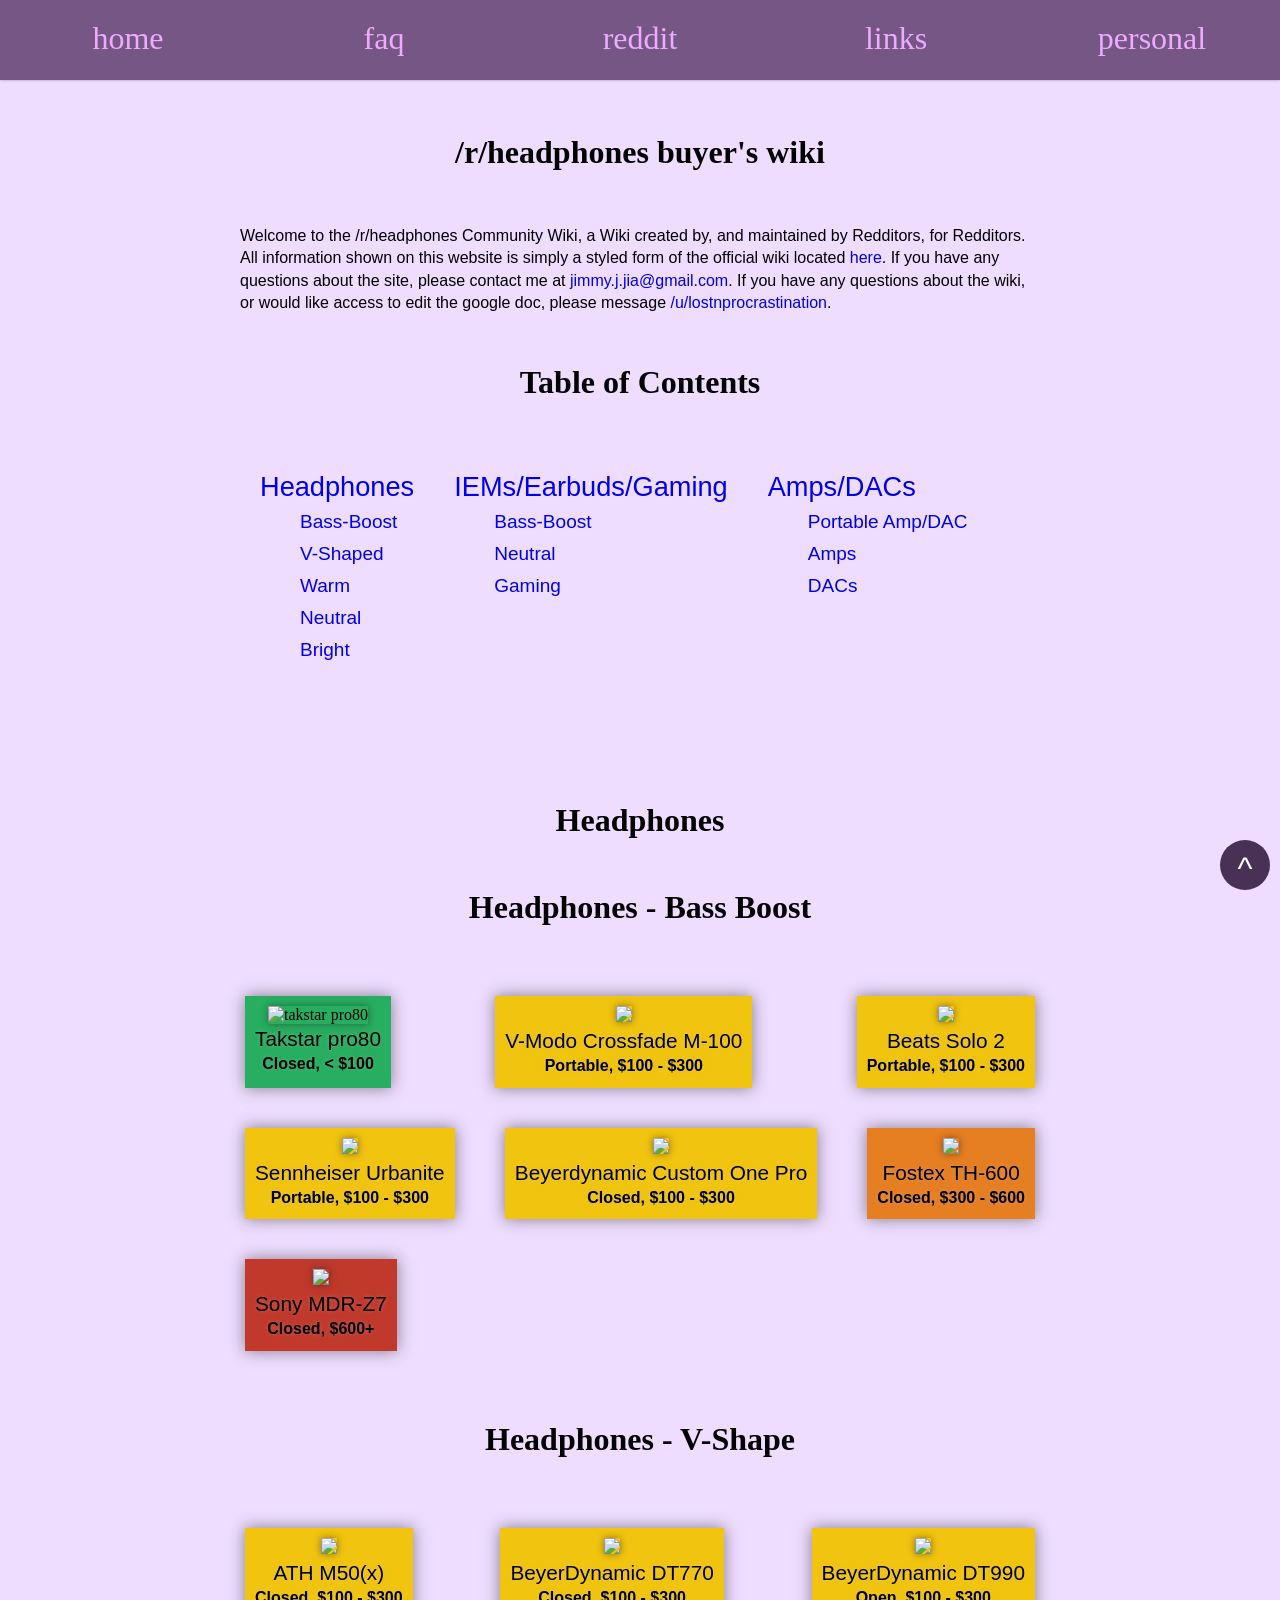
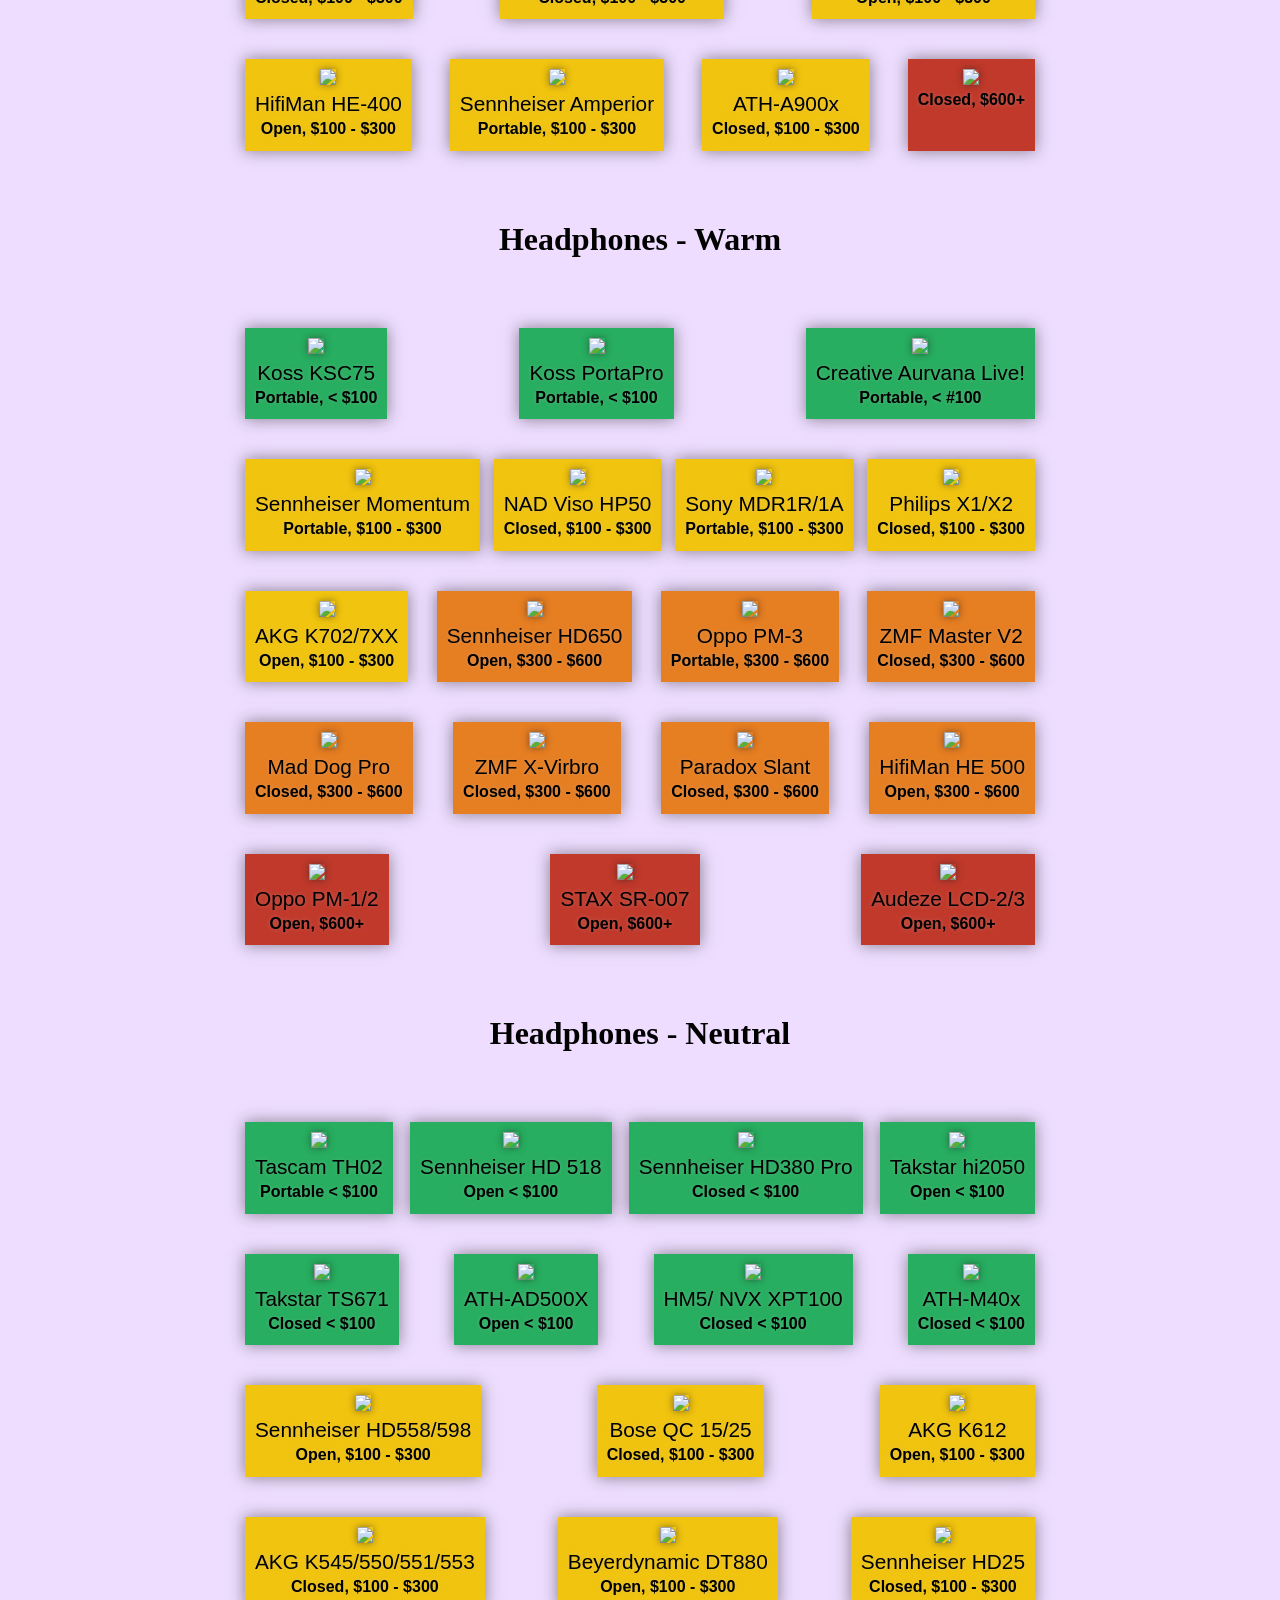
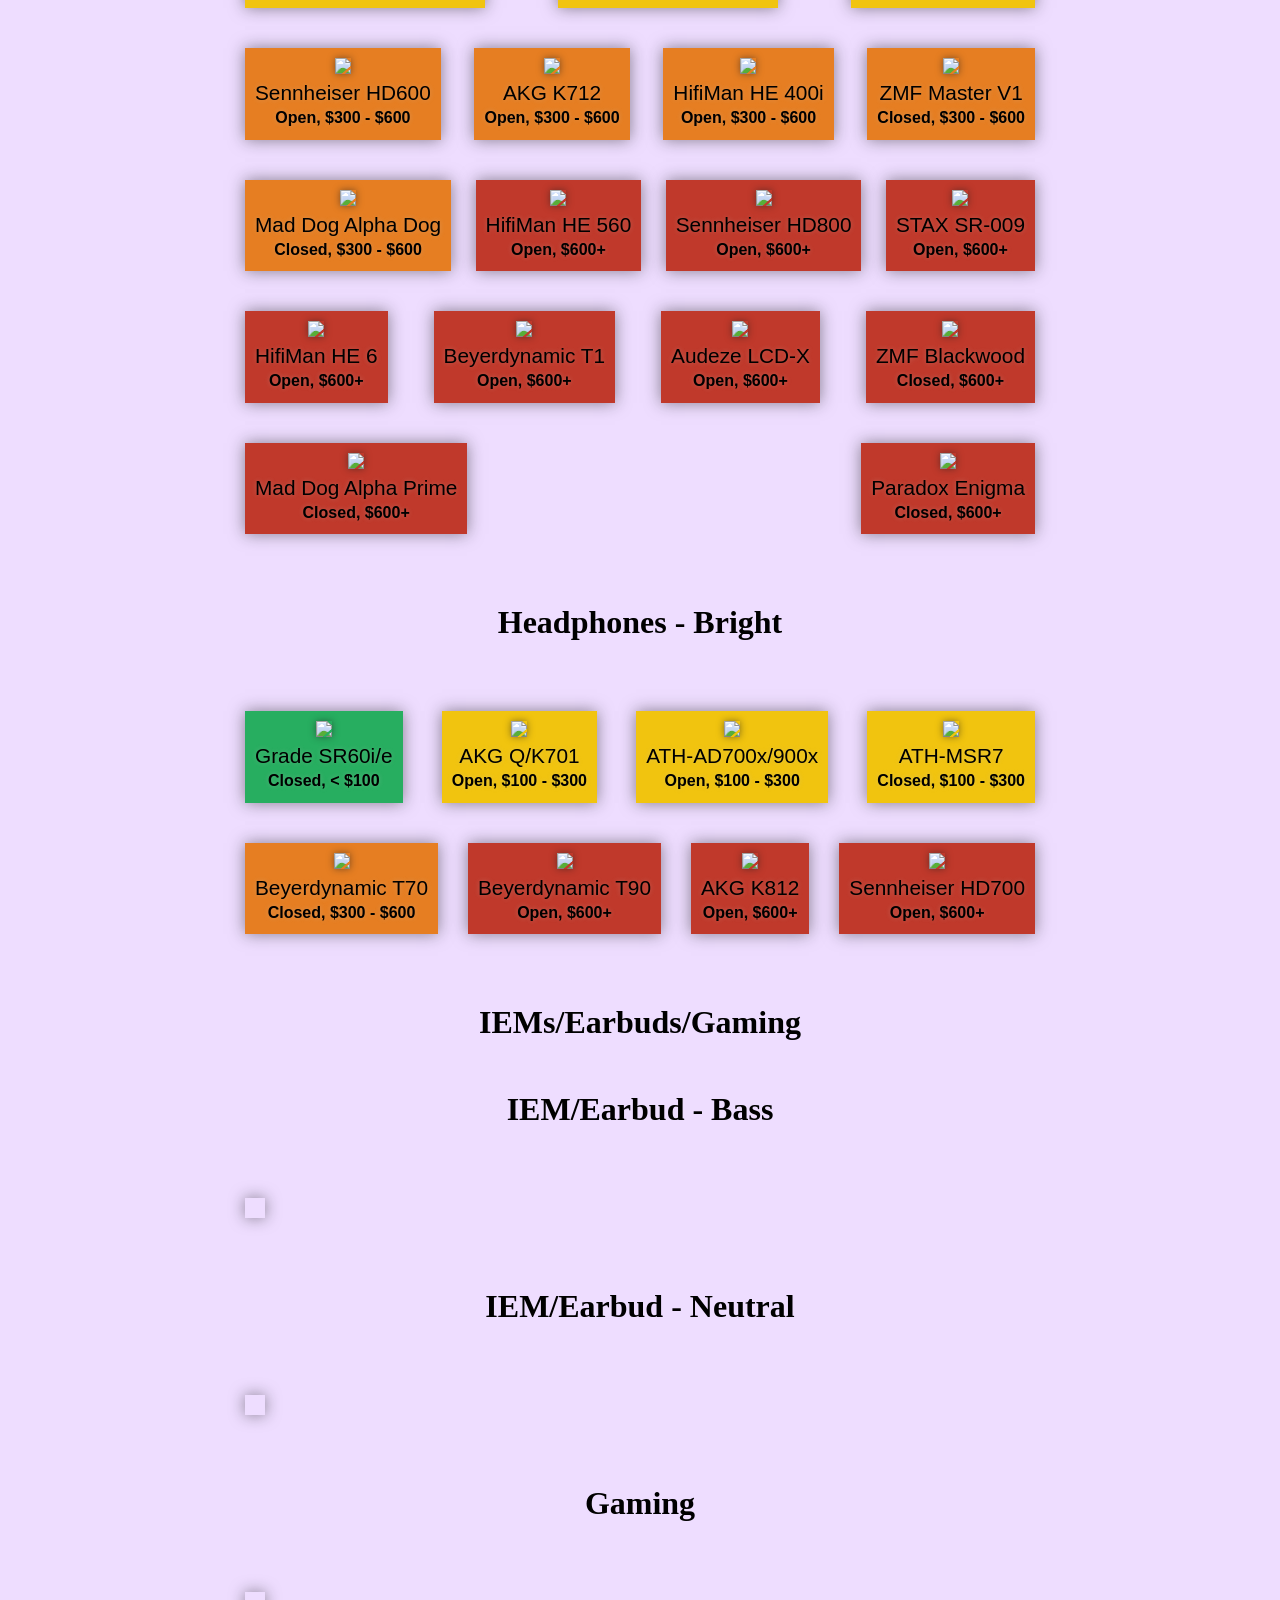
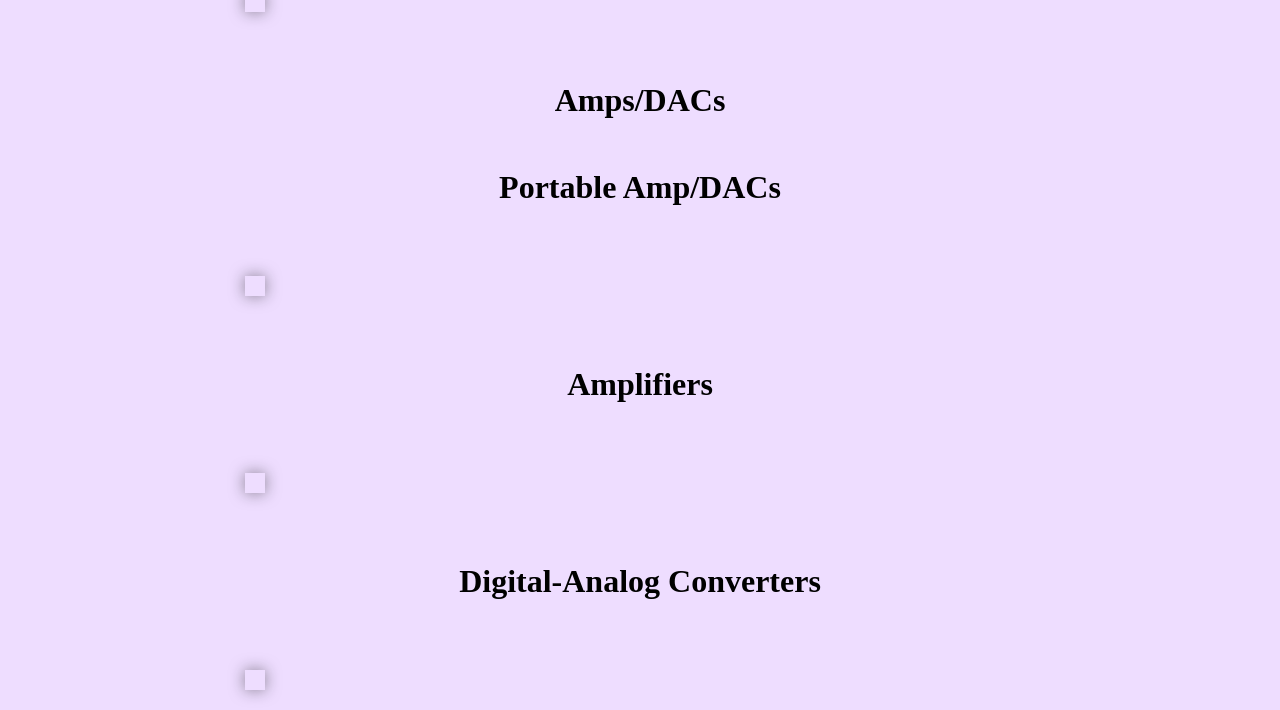
==== wiki/index.html @ 8d73691a "headphones" ====
<!DOCTYPE html>
<head>
		<title>HeadPhone Wiki</title>
		<meta charset="utf-8">
		<meta name="description" content="Wiki for Headphones">
		<meta name="keywords" content="headphones, wiki, earbuds, iems, ciems, iem, ciem, headphone, earbud, ear, hearing, music, listen">
		<link href="stylesheet.css" rel="stylesheet" type="text/css">
		<link href="fonts.css" rel="stylesheet" type="text/css">
		<link rel="icon" href="favicon.ico">
		<meta name="viewport" content="width=device-width, initial-scale=1.0, user-scalable=no, maximum-scale=1.0">
		<script src="https://ajax.googleapis.com/ajax/libs/jquery/1.11.2/jquery.min.js"></script>
</head>
<body>
	<button id="scrollup" class="scrollup">^</button>
	<div class="header">
		<ul class="nav">
			<li><a href="#"><span></span>home</a></li>
			<li><a href="faq.html"><span></span>faq</a></li>
			<li><a href="http://reddit.com/r/headphones/" target="_blank"><span></span>reddit</a></li>
			<li><a href="links.html"><span></span>links</a></li>
			<li><a href="http://jimmyjia.me" target="_blank"><span></span>personal</a></li>
		</ul>
		<button onclick="displaynav()" id="mobnavbutton"><img src="menu.svg" height="60px" alt="dropdown button"></button>
	</div>
		<ul class="" id="mobnav">
			<li><a href="#"><span></span>home</a></li>
			<li><a href="faq.html"><span></span>faq</a></li>
			<li><a href="http://reddit.com/r/headphones/" target="_blank"><span></span>reddit</a></li>
			<li><a href="links.html"><span></span>links</a></li>
			<li><a href="http://jimmyjia.me" target="_blank"><span></span>personal</a></li>
		</ul>
	<div class="wrapper">
		<div class="intro">
			<p class="welcome">/r/headphones buyer's wiki</p>
			<p>Welcome to the /r/headphones Community Wiki, a Wiki created by, and maintained by Redditors, for Redditors. All information shown on this website is simply a styled form of the official wiki located <a href="https://docs.google.com/document/d/151b0aBg1uZH2SFiK-mqPkIK2jD4KHqPXLFydisEwvOQ/edit" target="_blank">here</a>. If you have any questions about the site, please contact me at <a href="mailto:jimmy.j.jia@gmail.com">jimmy.j.jia@gmail.com</a>. If you have any questions about the wiki, or would like access to edit the google doc, please message <a href="http://reddit.com/u/lostnprocrastination" target="_blank">/u/lostnprocrastination</a>.</p>
		</div>
		<div class="content">
			<div class="table-contents">
				<h1>Table of Contents</h1>
				<ul>
					<li><a href="#headphones">Headphones</a></li>
					<li class="indent"><a href="#hpbass">Bass-Boost</a></li>
					<li class="indent"><a href="#hpvshape">V-Shaped</a></li>
					<li class="indent"><a href="#hpwarm">Warm</a></li>
					<li class="indent"><a href="#hpneutral">Neutral</a></li>
					<li class="indent"><a href="#hpbright">Bright</a></li>
				</ul>
				<ul>
					<li><a href="#iem">IEMs/Earbuds/Gaming</a></li>
					<li class="indent"><a href="#iembass">Bass-Boost</a></li>
					<li class="indent"><a href="#iemneutral">Neutral</a></li>
					<li class="indent"><a href="#gaming">Gaming</a></li>
				</ul>
				<ul>
					<li><a href="#amp">Amps/DACs</a></li>
					<li class="indent"><a href="#portable">Portable Amp/DAC</a></li>
					<li class="indent"><a href="#amps">Amps</a></li>
					<li class="indent"><a href="#dac">DACs</a></li>
				</ul>
			</div>
			<div class="clear"></div>
			<a name="headphones"></a>
			<h1>Headphones</h1>
			<a name="#hpbass"></a>
			<h1>Headphones - Bass Boost</h1>
			<div class="info">
				<div class="subinfo lowfi">
					<img src="http://ecx.images-amazon.com/images/I/41GiPHrKmjL._SX300_.jpg" alt="takstar pro80"></img>
					<p>Takstar pro80</p>
					<p>Closed, &lt; $100</p>
				</div>
				<div class="subinfo midfi">
					<img src="http://www.astroavl.com/media/catalog/product/cache/1/image/17f82f742ffe127f42dca9de82fb58b1/v/-/v-moda-crossfade-m-100-shadow-_left-angle_.jpg"></img>
					<p>V-Modo Crossfade M-100</p>
					<p>Portable, $100 - $300</p>
				</div>
				<div class="subinfo midfi">
					<img src="http://s7.vzw.com/is/image/VerizonWireless/beats-solo-2-on-ear-headphone-red-iset-900-00136-01?$acc-lg$&fmt=jpeg&wid=565&hei=565&bgc=ebeeee&qlt=75"></img>
					<p>Beats Solo 2</p>
					<p>Portable, $100 - $300</p>
				</div>
				<div class="subinfo midfi">
					<img src="http://en-us.sennheiser.com/images/2755/4476/square/8541/square_louped_URBANITE_Denim_sq-01-sennheiser.jpg"></img>
					<p>Sennheiser Urbanite</p>
					<p>Portable, $100 - $300</p>
				</div>
				<div class="subinfo midfi">
					<img src="http://north-america.beyerdynamic.com/shop/media/catalog/product/cache/4/image/650x650/602f0fa2c1f0d1ba5e241f914e856ff9/b/e/beyerdynamic-headphones-headset-kopfh_rer-custom-one-pro-plus-white_12-05_perspective.jpg"></img>
					<p>Beyerdynamic Custom One Pro</p>
					<p>Closed, $100 - $300</p>
				</div>
				<div class="subinfo hifi">
					<img src="http://res.cloudinary.com/meshfields/image/upload/v1410475562/319648_hzygcc.jpg"></img>
					<p>Fostex TH-600</p>
					<p>Closed, $300 - $600</p>
				</div>
				<div class="subinfo summitfi">
					<img src="http://ecx.images-amazon.com/images/I/61TN9S1yPGL._SX425_.jpg"></img>
					<p>Sony MDR-Z7</p>
					<p>Closed, $600+</p>
				</div>
			</div>

			<a name="#hpvshape"></a>
			<h1>Headphones - V-Shape</h1>
			<div class="info">
				
				<div class="subinfo midfi">
					<img src="https://www.audio-technica.co.jp/items/contents/110/model/ATH-M50x/model_img/img_34366.jpg"></img>
					<p>ATH M50(x)</p>
					<p>Closed, $100 - $300</p>
				</div>
				<div class="subinfo midfi">
					<img src="http://ext.pimg.tw/khsmusic10/a9b192a7b9cf3e911559613039aca7e8.jpg"></img>
					<p>BeyerDynamic DT770</p>
					<p>Closed, $100 - $300</p>
				</div>
				<div class="subinfo midfi">
					<img src="http://hifi-reviews.com/images/headphones/Beyerdynamic_DT990Premium_250Ohm_Headphones.jpg"></img>
					<p>BeyerDynamic DT990</p>
					<p>Open, $100 - $300</p>
				</div>
				<div class="subinfo midfi">
					<img src="http://coolmaterial.com/wp-content/uploads/2012/01/HiFiMAN-HE-400.jpg"></img>
					<p>HifiMan HE-400</p>
					<p>Open, $100 - $300</p>
				</div>
				<div class="subinfo midfi">
					<img src="http://g-ecx.images-amazon.com/images/G/01/electronics/SENN9/amperior_silver_2.jpg"></img>
					<p>Sennheiser Amperior</p>
					<p>Portable, $100 - $300</p>
				</div>
				<div class="subinfo midfi">
					<img src="http://ecx.images-amazon.com/images/I/81V4nSkv5OL._SY355_.jpg"></img>
					<p>ATH-A900x</p>
					<p>Closed, $100 - $300</p>
				</div>
				<div class="subinfo summitfi">
					<img src="http://ecx.images-amazon.com/images/I/61TN9S1yPGL._SX425_.jpg"></img>
					<p></p>
					<p>Closed, $600+</p>
				</div>

			</div>

			<a name="hpwarm"></a>
			<h1>Headphones - Warm</h1>
			<div class="info">
				<div class="subinfo lowfi">
					<img src="http://g-ecx.images-amazon.com/images/G/01/electronics/detail-page2/B0006B486K-1.jpg"></img>
					<p>Koss KSC75</p>
					<p>Portable, &lt; $100</p>
				</div>
				<div class="subinfo lowfi">
					<img src="http://techreport.com/r.x/koss-portapro/money.jpg"></img>
					<p>Koss PortaPro</p>
					<p>Portable, &lt; $100</p>
				</div>
				<div class="subinfo lowfi">
					<img src="http://ecx.images-amazon.com/images/I/417E%2BYWb8HL.jpg"></img>
					<p>Creative Aurvana Live!</p>
					<p>Portable, &lt; #100</p>
				</div>
				<div class="subinfo midfi">
					<img src="http://en-us.sennheiser.com/assets/momentum/slices/slider_stage_image_black.png"></img>
					<p>Sennheiser Momentum</p>
					<p>Portable, $100 - $300</p>
				</div>
				<div class="subinfo midfi">
					<img src="http://gadgetynews.com/wp-content/uploads/2013/09/NAD-VISO-HP50-headphones.png"></img>
					<p>NAD Viso HP50</p>
					<p>Closed, $100 - $300</p>
				</div>
				<div class="subinfo midfi">
					<img src="http://www4.pcmag.com/media/images/380755-sony-mdr-1r-inline.jpg?thumb=y"></img>
					<p>Sony MDR1R/1A</p>
					<p>Portable, $100 - $300</p>
				</div>
				<div class="subinfo midfi">
					<img src="http://www.techspot.com/images/products/headphones/org/507788875_713016570_o.jpg"></img>
					<p>Philips X1/X2</p>
					<p>Closed, $100 - $300</p>
				</div>
				<div class="subinfo midfi">
					<img src="https://d3jqoivu6qpygv.cloudfront.net/product-images/MD-4505_20141120093559_07edd4f3f2f5326b.jpg"></img>
					<p>AKG K702/7XX</p>
					<p>Open, $100 - $300</p>
				</div>
				<div class="subinfo hifi">
					<img src="http://en-us.sennheiser.com/images/717/all/square/3857/square_louped_hd_650_01_sq_high_end_sennheiser.png"></img>
					<p>Sennheiser HD650</p>
					<p>Open, $300 - $600</p>
				</div>
				<div class="subinfo hifi">
					<img src="http://i62.tinypic.com/ygsid.jpg"></img>
					<p>Oppo PM-3</p>
					<p>Portable, $300 - $600</p>
				</div>
				<div class="subinfo hifi">
					<img src="http://i.ebayimg.com/00/s/MTYwMFgxMjAx/z/5hwAAOSwQItUDSB1/$_1.JPG?set_id=880000500F"></img>
					<p>ZMF Master V2</p>
					<p>Closed, $300 - $600</p>
				</div>
				<div class="subinfo hifi">
					<img src="https://mrspeakers.com/wp-content/uploads/2014/03/p-145-_DSC8573-300x300.jpg"></img>
					<p>Mad Dog Pro</p>
					<p>Closed, $300 - $600</p>
				</div>
				<div class="subinfo hifi">
					<img src="http://cdn.head-fi.org/1/16/350x700px-LL-1664ab3f_4Y5A9923.jpeg"></img>
					<p>ZMF X-Virbro</p>
					<p>Closed, $300 - $600</p>
				</div>
				<div class="subinfo hifi">
					<img src="http://enigmaticaudio.com/wp-content/uploads/2014/09/paradox-unpainted-300x300.jpg"></img>
					<p>Paradox Slant</p>
					<p>Closed, $300 - $600</p>
				</div>
				<div class="subinfo hifi">
					<img src="http://ecx.images-amazon.com/images/I/81ZiaeLMyfL._SL1500_.jpg"></img>
					<p>HifiMan HE 500</p>
					<p>Open, $300 - $600</p>
				</div>
				<div class="subinfo summitfi">
					<img src="http://blogs-images.forbes.com/geoffreymorrison/files/2014/08/oppo-pm-1-review.jpg"></img>
					<p>Oppo PM-1/2</p>
					<p>Open, $600+</p>
				</div>
				<div class="subinfo summitfi">
					<img src="http://www.custom-cable.co.uk/images/detailed/3/STAX_Top_Of_The_Line_SR-009_Electrostatic_Earspeakers.jpg"></img>
					<p>STAX SR-007</p>
					<p>Open, $600+</p>
				</div>
				<div class="subinfo summitfi">
					<img src="http://www.thecableco.com/uploads/product/11757/full411.jpg"></img>
					<p>Audeze LCD-2/3</p>
					<p>Open, $600+</p>
				</div>
			</div>

			<a name="hpneutral"></a>
			<h1>Headphones - Neutral</h1>
			<div class="info">
				<div class="subinfo lowfi">
					<img src="http://g-ecx.images-amazon.com/images/G/01/musical-instruments/detail-page/TH-02W_Rotate.jpg"></img>
					<p>Tascam TH02</p>
					<p>Portable &lt; $100</p>
				</div>
				<div class="subinfo lowfi">
					<img src="http://en-us.sennheiser.com/images/711/all/square/3832/square_louped_hd_518_01_sq_sennheiser.png"></img>
					<p>Sennheiser HD 518</p>
					<p>Open &lt; $100</p>
				</div>
				<div class="subinfo lowfi">
					<img src="http://en-us.sennheiser.com/images/356/all/square/3776/square_louped_hd_380-pro_01_sq_studio_sennheiser.png"></img>
					<p>Sennheiser HD380 Pro</p>
					<p>Closed &lt; $100</p>
				</div>
				<div class="subinfo lowfi">
					<img src="http://cdn.head-fi.org/5/5b/300x300px-LS-5b78883c_B009PIQUB6-515N4jnk0pL.jpeg"></img>
					<p>Takstar hi2050</p>
					<p>Open &lt; $100</p>
				</div>
				<div class="subinfo lowfi">
					<img src="http://www.ownta.com/images/detailed/Takstar-TS-671-Headphones.jpg"></img>
					<p>Takstar TS671</p>
					<p>Closed &lt; $100</p>
				</div>
				<div class="subinfo lowfi">
					<img src="http://cdn.ecoustics.com/db0/wblob/17BA35E873D594/2EB/212DC/bsab2xhSQmBvuM1vJFxGsctI6XwjYPpX6lmkEQkhj5g/ATH-AD900x.jpg"></img>
					<p>ATH-AD500X</p>
					<p>Open &lt; $100</p>
				</div>
				<div class="subinfo lowfi">
					<img src="http://ecx.images-amazon.com/images/I/41pRDNiT28L._SY355_.jpg"></img>
					<p>HM5/ NVX XPT100</p>
					<p>Closed &lt; $100</p>
				</div>
				<div class="subinfo lowfi">
					<img src="https://diyaudioheaven.files.wordpress.com/2014/05/ath-m40x.jpg"></img>
					<p>ATH-M40x</p>
					<p>Closed &lt; $100</p>
				</div>
				<div class="subinfo midfi">
					<img src="http://en-us.sennheiser.com/images/715/all/square/3852/square_louped_hd_598_01_sq_sennheiser.png"></img>
					<p>Sennheiser HD558/598</p>
					<p>Open, $100 - $300</p>
				</div>
				<div class="subinfo midfi">
					<img src="http://www.impulsegamer.com/articles/wp-content/uploads/2014/10/bose01.jpg"></img>
					<p>Bose QC 15/25</p>
					<p>Closed, $100 - $300</p>
				</div>
				<div class="subinfo midfi">
					<img src="https://images.static-thomann.de/pics/prod/313094.jpg"></img>
					<p>AKG K612</p>
					<p>Open, $100 - $300</p>
				</div>
				<div class="subinfo midfi">
					<img src="http://audioxpress.com/assets/upload/images/AKG_553PROWeb.jpg"></img>
					<p>AKG K545/550/551/553</p>
					<p>Closed, $100 - $300</p>
				</div>
				<div class="subinfo midfi">
					<img src="http://g-ecx.images-amazon.com/images/G/01/electronics/detail-page2/beyerd_dt880-02-lg.jpg"></img>
					<p>Beyerdynamic DT880</p>
					<p>Open, $100 - $300</p>
				</div>
				<div class="subinfo midfi">
					<img src="http://en-us.sennheiser.com/images/352/all/square/3588/square_louped_hd_25-1_ii_01_sq_studio_sennheiser.png"></img>
					<p>Sennheiser HD25</p>
					<p>Closed, $100 - $300</p>
				</div>
				<div class="subinfo hifi">
					<img src="http://en-us.sennheiser.com/global-downloads/file/2863/HD600_hires.jpg"></img>
					<p>Sennheiser HD600</p>
					<p>Open, $300 - $600</p>
				</div>
				<div class="subinfo hifi">
					<img src="http://cdn.head-fi.org/1/19/300x300px-LS-19f8cc01_551258813_K712.png"></img>
					<p>AKG K712</p>
					<p>Open, $300 - $600</p>
				</div>
				<div class="subinfo hifi">
					<img src="http://cdn.head-fi.org/d/d6/350x700px-LL-d6678a0e_he400ilarge.jpeg"></img>
					<p>HifiMan HE 400i</p>
					<p>Open, $300 - $600</p>
				</div>
				<div class="subinfo hifi">
					<img src="http://cdn.head-fi.org/d/dc/900x900px-LL-dc6fec53_IMG_6201.jpeg"></img>
					<p>ZMF Master V1</p>
					<p>Closed, $300 - $600</p>
				</div>
				<div class="subinfo hifi">
					<img src="http://cdn.shopify.com/s/files/1/0195/8522/files/mrspeakers-FINALS-_1K_x_1K-500x500_grande.jpeg?1769"></img>
					<p>Mad Dog Alpha Dog</p>
					<p>Closed, $300 - $600</p>
				</div>
				<div class="subinfo summitfi">
					<img src="http://head-direct.com//images/product_images/2014-06-23/055bc6232d9adca6336aa2b43cb53ca1/19-56-54742-1dd394dc6de02bdff4845794d73e128f.jpg"></img>
					<p>HifiMan HE 560</p>
					<p>Open, $600+</p>
				</div>
				<div class="subinfo summitfi">
					<img src="http://ecx.images-amazon.com/images/I/81SEwPSrTYS._SL1500_.jpg"></img>
					<p>Sennheiser HD800</p>
					<p>Open, $600+</p>
				</div>
				<div class="subinfo summitfi">
					<img src="http://www.stax.com.cn/stax1/image/product/pindex/009.jpg"></img>
					<p>STAX SR-009</p>
					<p>Open, $600+</p>
				</div>
				<div class="subinfo summitfi">
					<img src="http://media.tas.zeitpress.com/articles/images/HiFiMAN%20HE-6.jpg"></img>
					<p>HifiMan HE 6</p>
					<p>Open, $600+</p>
				</div>
				<div class="subinfo summitfi">
					<img src="https://www.madooma.com/onTEAM/fotos/maxi/91287928044.jpg"></img>
					<p>Beyerdynamic T1</p>
					<p>Open, $600+</p>
				</div>
				<div class="subinfo summitfi">
					<img src="http://hifiheaven.net/store/image/cache/data/Audeze/LCD-X-Leather-SeatedL-01-600x600-500x500.jpg"></img>
					<p>Audeze LCD-X</p>
					<p>Open, $600+</p>
				</div>
				<div class="subinfo summitfi">
					<img src="http://cdn.head-fi.org/1/10/500x1000px-LL-10c63642_IMG_8068.jpeg"></img>
					<p>ZMF Blackwood</p>
					<p>Closed, $600+</p>
				</div>
				<div class="subinfo summitfi">
					<img src="https://mrspeakers.com/wp-content/uploads/2014/04/Alpha-1-300x300.jpeg"></img>
					<p>Mad Dog Alpha Prime</p>
					<p>Closed, $600+</p>
				</div>
				<div class="subinfo summitfi">
					<img src="http://headfonics.com/wp-content/uploads/2014/09/DSC074551.jpg"></img>
					<p>Paradox Enigma</p>
					<p>Closed, $600+</p>
				</div>
			</div>

			<a name="hpbright"></a>
			<h1>Headphones - Bright</h1>
			<div class="info">
				<div class="subinfo lowfi">
					<img src="http://ecx.images-amazon.com/images/I/51T9W65jR0L._SY355_.jpg"></img>
					<p>Grade SR60i/e</p>
					<p>Closed, &lt; $100</p>
				</div>
				<div class="subinfo midfi">
					<img src="http://www.custom-cable.co.uk/images/promo/AKG/AKG-Signature-Q701-Lime-Green.jpeg"></img>
					<p>AKG Q/K701</p>
					<p>Open, $100 - $300</p>
				</div>
				<div class="subinfo midfi">
					<img src="http://ecx.images-amazon.com/images/I/41VXlU318nL._SY300_.jpg"></img>
					<p>ATH-AD700x/900x</p>
					<p>Open, $100 - $300</p>
				</div>
				<div class="subinfo midfi">
					<img src="https://www.audio-technica.co.jp/items/contents/101/model/ATH-MSR7/model_img/img_33320.jpg"></img>
					<p>ATH-MSR7</p>
					<p>Closed, $100 - $300</p>
				</div>
				<div class="subinfo hifi">
					<img src="http://www.headfonia.com/wp-content/uploads/2011/11/beyerdynamic_t70_02.jpg"></img>
					<p>Beyerdynamic T70</p>
					<p>Closed, $300 - $600</p>
				</div>
				<div class="subinfo summitfi">
					<img src="http://g-ecx.images-amazon.com/images/G/01/electronics/detail-page/sc_b00890ynbk-01tesla.jpg"></img>
					<p>Beyerdynamic T90</p>
					<p>Open, $600+</p>
				</div>
				<div class="subinfo summitfi">
					<img src="http://cdn.head-fi.org/4/41/800x600px-LL-41580631_1966665485_AKGK812.jpeg"></img>
					<p>AKG K812</p>
					<p>Open, $600+</p>
				</div>
				<div class="subinfo summitfi">
					<img src="http://ecx.images-amazon.com/images/I/41XoulU95pL._SY355_.jpg"></img>
					<p>Sennheiser HD700</p>
					<p>Open, $600+</p>
				</div>
			</div>


			<a name="iem"></a>
			<h1>IEMs/Earbuds/Gaming</h1>


			<a name="iembass"></a>
			<h1>IEM/Earbud - Bass</h1>
			<div class="info">
				<div class="subinfo"></div>
			</div>

			<a name="iemneutral"></a>
			<h1>IEM/Earbud - Neutral</h1>
			<div class="info">
				<div class="subinfo"></div>
			</div>

			<a name="gaming"></a>
			<h1>Gaming</h1>
			<div class="info">
				<div class="subinfo"></div>
		
			</div>


			<a name="amp"></a>
			<h1>Amps/DACs</h1>

			<a name="portable"></a>
			<h1>Portable Amp/DACs</h1>
			<div class="info">
				<div class="subinfo"></div>
			</div>

			<a name="amps"></a>
			<h1>Amplifiers</h1>
			<div class="info">
				<div class="subinfo"></div>
			</div>

			<a name="dac"></a>
			<h1>Digital-Analog Converters</h1>
			<div class="info">
				<div class="subinfo"></div>
			</div>
		</div>
	</div>
	<div class="footer">
		
	</div>

		<script>
			var count=0;
			function displaynav(){
				var menu=document.getElementById("mobnav");
				if (count==0){
					$(menu).slideDown(400);
					$(".header").css("background-color", "#483154");
					count=1;
				}
				else{
					$(menu).slideUp(400);
					count=0;
					$(".header").css("background-color", "#755685");
				}
			}
			$(document).ready(function() {
    	    	$('.scrollup').click(function () {
			        $("html, body").animate({
			            scrollTop: 0
			        }, 600);
			        return false;
	    		});
    		});
		</script>
</body>
---- wiki/stylesheet.css ----
html, body, body *{
	margin:0;
	border:0;
	padding:0;
}
body{
	background-color:#eeddff;
}
a{
	text-decoration:none;
	transition: color .4s;
}
a:hover{
	color:#2cccee;
}
p{
	font-family: 'Open Sans', sans-serif;
	line-height:1.4;
}
h1{
	text-align:center;
	font-family:'Open Sans Condensed';
}
.header{
	padding:0;
	margin:0;
	width:100%;
	position:fixed;
	top:0;
	height:80px;
	background-color:#755685;
	border-bottom:#483154;
	box-shadow:0px -1px 3px #483154;
	z-index: 10;
	transition:background-color .4s;
}
.nav{
	display:-webkit-box;
	display:-webkit-flex;
	display:-ms-flexbox;
	display:flex;
	-webkit-box-pack:justify;
	-webkit-justify-content:space-between;
	-ms-flex-pack:justify;
	justify-content:space-between;
	margin:0;
	padding:0;
	margin:0 auto;
	z-index:100;
	position:relative;
	z-index:5;
}
.header .nav li{
	z-index:100;
	display:inline-block;
	padding:20px 0;
	position:relative;
	width:20%;
	box-sizing:border-box;
	-webkit-transition:background-color .4s;
	        transition:background-color .4s;
}
.header .nav li a{
	display:block;
	margin:0 auto;
	text-align:center;
	width:auto;
	color:#eeaaff;
	font-family:'Lato';
	font-size:200%;
	height:100%;
}
.nav li:hover{
	background-color:#483154;
}
.nav li a:hover{
	color:#f4f4f4;
}
a > span{
	width:100%;
	height:100%;
	position:absolute;
	z-index:1;
	top:0;
	left:0;
}
.wrapper{
	width:;
}
.intro{
	margin-top:100px;
}
.welcome{
	font-size:200%;
	font-family:'Open Sans Condensed';
	font-weight:bold;
	text-align:center;
	padding-bottom:50px;
	padding-top:30px;
}
.content, .intro{
	width:800px;
	margin-left:auto;
	margin-right:auto;
}
.table-contents{
	margin:0 auto;
}
.table-contents ul{
	float:left;
	margin:20px;
}
.table-contents li{
	font-family:'Lato', sans-serif;
	list-style:none;
	font-size:170%;
}
.indent a{
	padding-left:40px;
	font-size:70%;
}


.clear{
	width:100%;
	height:1px;
	padding-top:300px;
}

.info{
	margin: 0;
	display:-webkit-box;
	display:-webkit-flex;
	display:-ms-flexbox;
	display:flex;
	-webkit-box-pack:justify;
	-webkit-justify-content:space-between;
	-ms-flex-pack:justify;
	justify-content:space-between;
	flex-wrap: wrap;
}
.subinfo{
	padding:10px;
	box-shadow:0 0 15px rgba(30, 30, 30, .5);
	margin:20px 5px;
	text-align:center;
}
.subinfo img{
	height:200px;
	box-shadow:0 0 7px rgba(30, 30, 30, .5);
}
.subinfo p{
	text-shadow:0 0 5px rgba(200,200,200, .3);
}
.subinfo p:nth-child(2){
	font-size:130%;
	font-family:'Lato', sans-serif;
}
.subinfo p:nth-child(3){
	font-family:'Open Sans Condensed', sans-serif;
	font-weight:bold;
}


.content h1{
	margin: 50px 0;
}

.lowfi{
	background-color:#27ae60;
}
.midfi{
	background-color:#f1c40f;
}
.hifi{
	background-color:#e67e22;
}
.summitfi{
	background-color:#c0392b;
}
#mobnav, #mobnavbutton{
	display:none;
}
#scrollup{
	position:fixed;
	bottom:10px;
	right:10px;
	background-color:#483154;
	padding:10px;
	border-radius:50%;
	font-size:200%;
	width:50px;
	height:50px;
	color:white;
	transition:background-color .4s;
}
#scrollup:active, #scrollup:focus{
	outline:0;
}
#scrollup:hover{
	cursor:pointer;
	background-color:#755685;
}
/*
			Scrollbar*/

body::-webkit-scrollbar {
	width: 6px;
	height:6px;
}
body::-webkit-scrollbar-track {
	-webkit-box-shadow: inset 0 0 6px rgba(0,0,0,0.3);
	background-color:#ffccff;
}
body::-webkit-scrollbar-thumb{
	background-color:#755685;
	border-left:1px solid #483154;
	box-sizing:border-box;
}
body::-webkit-scrollbar-button:decrement, body::-webkit-scrollbar-button:increment:end {
	background-color:#483154;
	height:10px;
	width:10px;
}

/*
				<div class="subinfo summitfi">
					<img src=""></img>
					<p></p>
					<p></p>
				</div>
				*/





@media print, screen and (max-width:820px){
	.content, .intro{
		width:100%;
	}
}
@media print, screen and (max-width:530px){
	.info{
		display:block;
	}
	.subinfo img{
		width:90%;
		height:auto;
	}
	.table-contents ul{
		display:block;
		float:none;
	}
	.clear{
		height:0;
		padding:0;
	}
	.intro, .content{
		box-sizing:border-box;
		padding:5px;
	}
	.nav{
		display:none;
	}
	#mobnavbutton{
		background-color:transparent;
		display:block;
		float:right;
		margin-top:5px;
		margin-right:5px;
	}
	#mobnavbutton:hover{
		cursor:pointer;
	}
	#mobnavbutton:active, #mobnavbutton:focus{
		outline:none;
		border:none;
	}
	#mobnav{
		background-color:#755685;
		position:fixed;
		width:100%;
		z-index:1;
	}
	#mobnav li{
		width:100%;
		height:auto;
		display:block;
		text-align: center;
		padding:5px;
	}
	#mobnav > *{
		display:list-item;
	}
	#mobnav > li > a{
		display:block;
		height:auto;
		width:100%;
		color: #ffccff;
		font-size:200%;
		font-family:'Open Sans Condensed', sans-serif;
		transition:color .4s;
	}
	#mobnav a:hover{
		color:#fff;
	}
	.intro{
		margin-top:80px;
	}
	#mobnav > li > a > span{
		position:relative;
		top:0;
		height:50px;
	}
}
---- wiki/fonts.css ----
/* latin-ext */
@font-face {
  font-family: 'Lato';
  font-style: normal;
  font-weight: 400;
  src: local('Lato Regular'), local('Lato-Regular'), url(http://fonts.gstatic.com/s/lato/v11/UyBMtLsHKBKXelqf4x7VRQ.woff2) format('woff2');
  unicode-range: U+0100-024F, U+1E00-1EFF, U+20A0-20AB, U+20AD-20CF, U+2C60-2C7F, U+A720-A7FF;
}
/* latin */
@font-face {
  font-family: 'Lato';
  font-style: normal;
  font-weight: 400;
  src: local('Lato Regular'), local('Lato-Regular'), url(http://fonts.gstatic.com/s/lato/v11/7aC-Y4V2UPHQp-tqeekgkA.woff2) format('woff2');
  unicode-range: U+0000-00FF, U+0131, U+0152-0153, U+02C6, U+02DA, U+02DC, U+2000-206F, U+2074, U+20AC, U+2212, U+2215, U+E0FF, U+EFFD, U+F000;
}
/* cyrillic */
@font-face {
  font-family: 'Lobster';
  font-style: normal;
  font-weight: 400;
  src: local('Lobster'), local('Lobster-Regular'), url(http://fonts.gstatic.com/s/lobster/v11/c28rH3kclCLEuIsGhOg7evY6323mHUZFJMgTvxaG2iE.woff2) format('woff2');
  unicode-range: U+0400-045F, U+0490-0491, U+04B0-04B1, U+2116;
}
/* latin-ext */
@font-face {
  font-family: 'Lobster';
  font-style: normal;
  font-weight: 400;
  src: local('Lobster'), local('Lobster-Regular'), url(http://fonts.gstatic.com/s/lobster/v11/9NqNYV_LP7zlAF8jHr7f1vY6323mHUZFJMgTvxaG2iE.woff2) format('woff2');
  unicode-range: U+0100-024F, U+1E00-1EFF, U+20A0-20AB, U+20AD-20CF, U+2C60-2C7F, U+A720-A7FF;
}
/* latin */
@font-face {
  font-family: 'Lobster';
  font-style: normal;
  font-weight: 400;
  src: local('Lobster'), local('Lobster-Regular'), url(http://fonts.gstatic.com/s/lobster/v11/hhO8-q4hv9jbU4UQyl-u4vY6323mHUZFJMgTvxaG2iE.woff2) format('woff2');
  unicode-range: U+0000-00FF, U+0131, U+0152-0153, U+02C6, U+02DA, U+02DC, U+2000-206F, U+2074, U+20AC, U+2212, U+2215, U+E0FF, U+EFFD, U+F000;
}
/* cyrillic-ext */
@font-face {
  font-family: 'Open Sans';
  font-style: normal;
  font-weight: 400;
  src: local('Open Sans'), local('OpenSans'), url(http://fonts.gstatic.com/s/opensans/v10/K88pR3goAWT7BTt32Z01m1tXRa8TVwTICgirnJhmVJw.woff2) format('woff2');
  unicode-range: U+0460-052F, U+20B4, U+2DE0-2DFF, U+A640-A69F;
}
/* cyrillic */
@font-face {
  font-family: 'Open Sans';
  font-style: normal;
  font-weight: 400;
  src: local('Open Sans'), local('OpenSans'), url(http://fonts.gstatic.com/s/opensans/v10/RjgO7rYTmqiVp7vzi-Q5UVtXRa8TVwTICgirnJhmVJw.woff2) format('woff2');
  unicode-range: U+0400-045F, U+0490-0491, U+04B0-04B1, U+2116;
}
/* devanagari */
@font-face {
  font-family: 'Open Sans';
  font-style: normal;
  font-weight: 400;
  src: local('Open Sans'), local('OpenSans'), url(http://fonts.gstatic.com/s/opensans/v10/ttwNtsRpgsxVmgGGmiUOEltXRa8TVwTICgirnJhmVJw.woff2) format('woff2');
  unicode-range: U+02BC, U+0900-097F, U+1CD0-1CF6, U+1CF8-1CF9, U+200B-200D, U+20A8, U+20B9, U+25CC, U+A830-A839, U+A8E0-A8FB;
}
/* greek-ext */
@font-face {
  font-family: 'Open Sans';
  font-style: normal;
  font-weight: 400;
  src: local('Open Sans'), local('OpenSans'), url(http://fonts.gstatic.com/s/opensans/v10/LWCjsQkB6EMdfHrEVqA1KVtXRa8TVwTICgirnJhmVJw.woff2) format('woff2');
  unicode-range: U+1F00-1FFF;
}
/* greek */
@font-face {
  font-family: 'Open Sans';
  font-style: normal;
  font-weight: 400;
  src: local('Open Sans'), local('OpenSans'), url(http://fonts.gstatic.com/s/opensans/v10/xozscpT2726on7jbcb_pAltXRa8TVwTICgirnJhmVJw.woff2) format('woff2');
  unicode-range: U+0370-03FF;
}
/* vietnamese */
@font-face {
  font-family: 'Open Sans';
  font-style: normal;
  font-weight: 400;
  src: local('Open Sans'), local('OpenSans'), url(http://fonts.gstatic.com/s/opensans/v10/59ZRklaO5bWGqF5A9baEEVtXRa8TVwTICgirnJhmVJw.woff2) format('woff2');
  unicode-range: U+0102-0103, U+1EA0-1EF1, U+20AB;
}
/* latin-ext */
@font-face {
  font-family: 'Open Sans';
  font-style: normal;
  font-weight: 400;
  src: local('Open Sans'), local('OpenSans'), url(http://fonts.gstatic.com/s/opensans/v10/u-WUoqrET9fUeobQW7jkRVtXRa8TVwTICgirnJhmVJw.woff2) format('woff2');
  unicode-range: U+0100-024F, U+1E00-1EFF, U+20A0-20AB, U+20AD-20CF, U+2C60-2C7F, U+A720-A7FF;
}
/* latin */
@font-face {
  font-family: 'Open Sans';
  font-style: normal;
  font-weight: 400;
  src: local('Open Sans'), local('OpenSans'), url(http://fonts.gstatic.com/s/opensans/v10/cJZKeOuBrn4kERxqtaUH3VtXRa8TVwTICgirnJhmVJw.woff2) format('woff2');
  unicode-range: U+0000-00FF, U+0131, U+0152-0153, U+02C6, U+02DA, U+02DC, U+2000-206F, U+2074, U+20AC, U+2212, U+2215, U+E0FF, U+EFFD, U+F000;
}
/* latin */
@font-face {
  font-family: 'Montserrat';
  font-style: normal;
  font-weight: 400;
  src: local('Montserrat-Regular'), url(http://fonts.gstatic.com/s/montserrat/v6/zhcz-_WihjSQC0oHJ9TCYPk_vArhqVIZ0nv9q090hN8.woff2) format('woff2');
  unicode-range: U+0000-00FF, U+0131, U+0152-0153, U+02C6, U+02DA, U+02DC, U+2000-206F, U+2074, U+20AC, U+2212, U+2215, U+E0FF, U+EFFD, U+F000;
}
/* cyrillic-ext */
@font-face {
  font-family: 'Open Sans Condensed';
  font-style: normal;
  font-weight: 300;
  src: local('Open Sans Cond Light'), local('OpenSans-CondensedLight'), url(http://fonts.gstatic.com/s/opensanscondensed/v10/gk5FxslNkTTHtojXrkp-xJwNa6kgmw9HIHjUBPkzL2f3rGVtsTkPsbDajuO5ueQw.woff2) format('woff2');
  unicode-range: U+0460-052F, U+20B4, U+2DE0-2DFF, U+A640-A69F;
}
/* cyrillic */
@font-face {
  font-family: 'Open Sans Condensed';
  font-style: normal;
  font-weight: 300;
  src: local('Open Sans Cond Light'), local('OpenSans-CondensedLight'), url(http://fonts.gstatic.com/s/opensanscondensed/v10/gk5FxslNkTTHtojXrkp-xKdGPpWTn2kPFru4k7T0T-v3rGVtsTkPsbDajuO5ueQw.woff2) format('woff2');
  unicode-range: U+0400-045F, U+0490-0491, U+04B0-04B1, U+2116;
}
/* greek-ext */
@font-face {
  font-family: 'Open Sans Condensed';
  font-style: normal;
  font-weight: 300;
  src: local('Open Sans Cond Light'), local('OpenSans-CondensedLight'), url(http://fonts.gstatic.com/s/opensanscondensed/v10/gk5FxslNkTTHtojXrkp-xN9i7v7U2vZkHC55NWxtqfn3rGVtsTkPsbDajuO5ueQw.woff2) format('woff2');
  unicode-range: U+1F00-1FFF;
}
/* greek */
@font-face {
  font-family: 'Open Sans Condensed';
  font-style: normal;
  font-weight: 300;
  src: local('Open Sans Cond Light'), local('OpenSans-CondensedLight'), url(http://fonts.gstatic.com/s/opensanscondensed/v10/gk5FxslNkTTHtojXrkp-xK1ueDcgZDcfV3TWANvdPLj3rGVtsTkPsbDajuO5ueQw.woff2) format('woff2');
  unicode-range: U+0370-03FF;
}
/* vietnamese */
@font-face {
  font-family: 'Open Sans Condensed';
  font-style: normal;
  font-weight: 300;
  src: local('Open Sans Cond Light'), local('OpenSans-CondensedLight'), url(http://fonts.gstatic.com/s/opensanscondensed/v10/gk5FxslNkTTHtojXrkp-xC3qj1XlvLGj0jktnJzWu233rGVtsTkPsbDajuO5ueQw.woff2) format('woff2');
  unicode-range: U+0102-0103, U+1EA0-1EF1, U+20AB;
}
/* latin-ext */
@font-face {
  font-family: 'Open Sans Condensed';
  font-style: normal;
  font-weight: 300;
  src: local('Open Sans Cond Light'), local('OpenSans-CondensedLight'), url(http://fonts.gstatic.com/s/opensanscondensed/v10/gk5FxslNkTTHtojXrkp-xC8hAQ4ocbp44gFQt8tMfcH3rGVtsTkPsbDajuO5ueQw.woff2) format('woff2');
  unicode-range: U+0100-024F, U+1E00-1EFF, U+20A0-20AB, U+20AD-20CF, U+2C60-2C7F, U+A720-A7FF;
}
/* latin */
@font-face {
  font-family: 'Open Sans Condensed';
  font-style: normal;
  font-weight: 300;
  src: local('Open Sans Cond Light'), local('OpenSans-CondensedLight'), url(http://fonts.gstatic.com/s/opensanscondensed/v10/gk5FxslNkTTHtojXrkp-xBEur64QvLD-0IbiAdTUNXE.woff2) format('woff2');
  unicode-range: U+0000-00FF, U+0131, U+0152-0153, U+02C6, U+02DA, U+02DC, U+2000-206F, U+2074, U+20AC, U+2212, U+2215, U+E0FF, U+EFFD, U+F000;
}
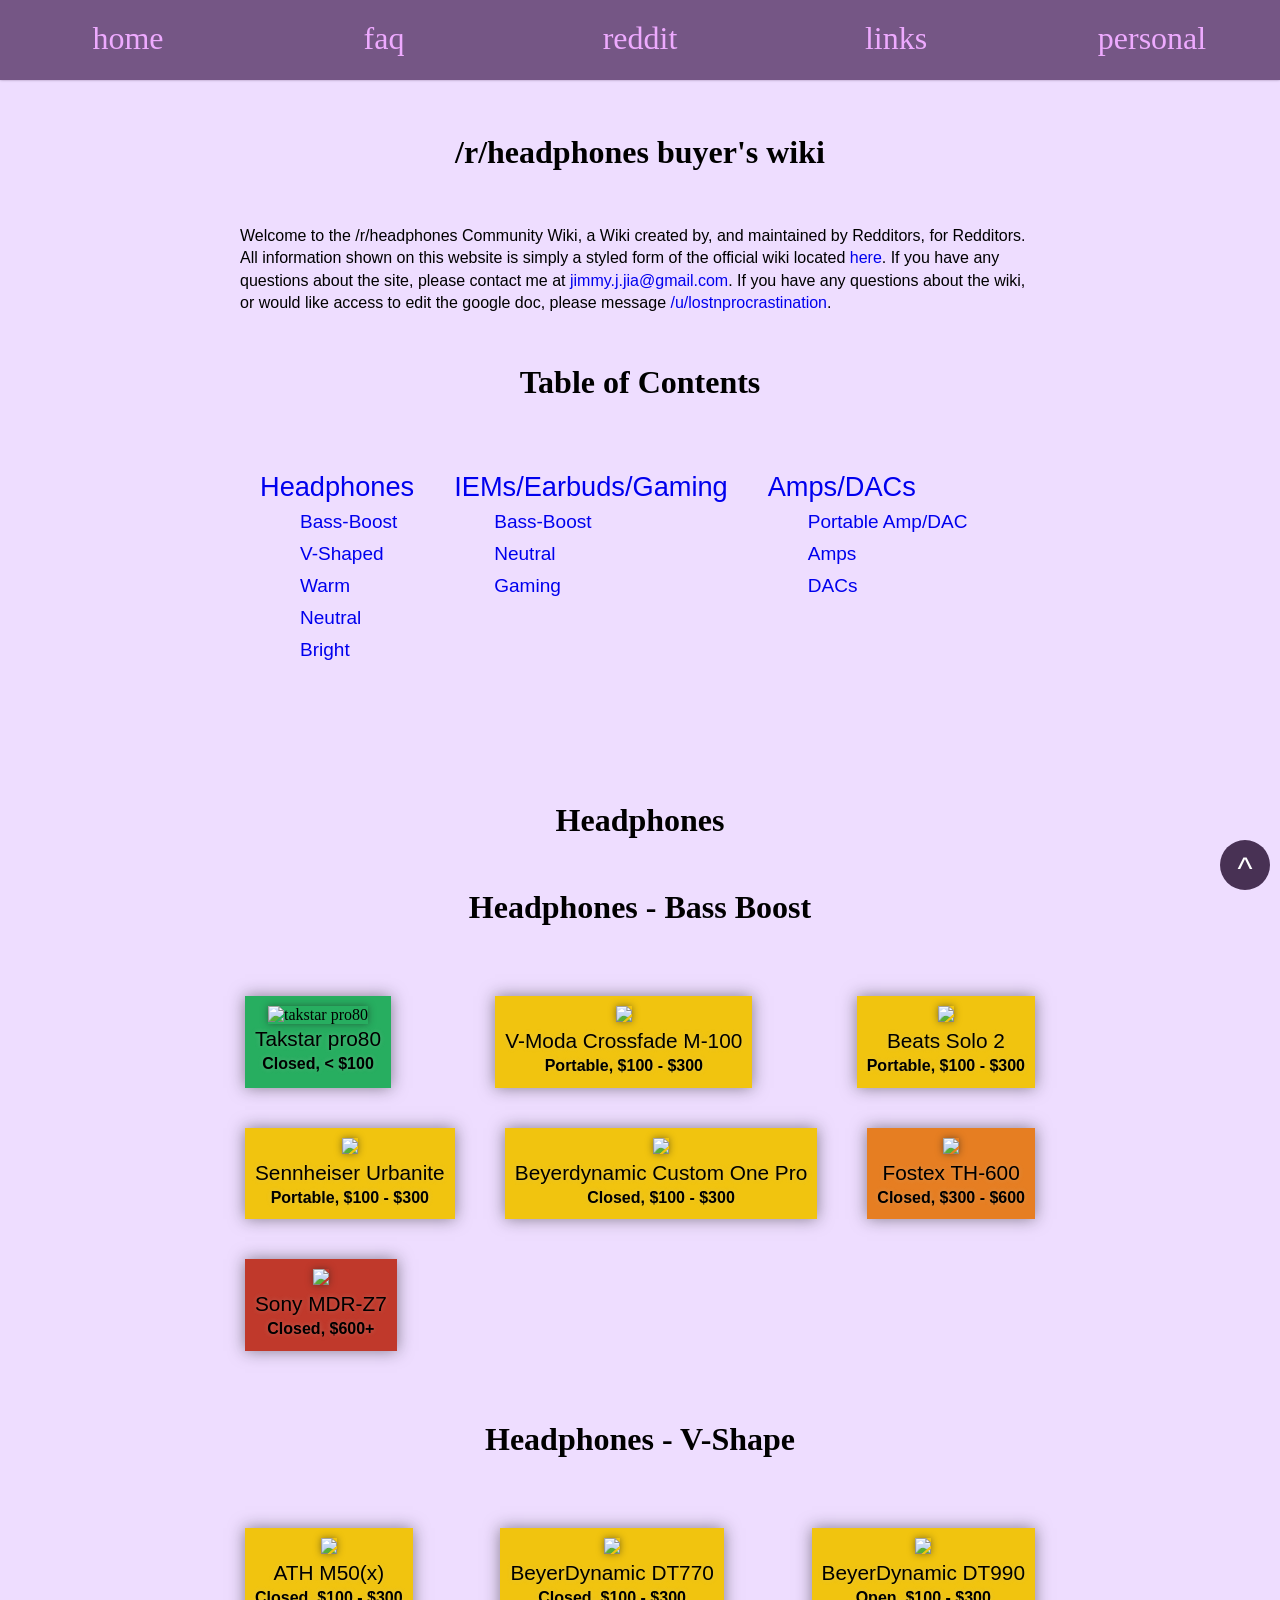
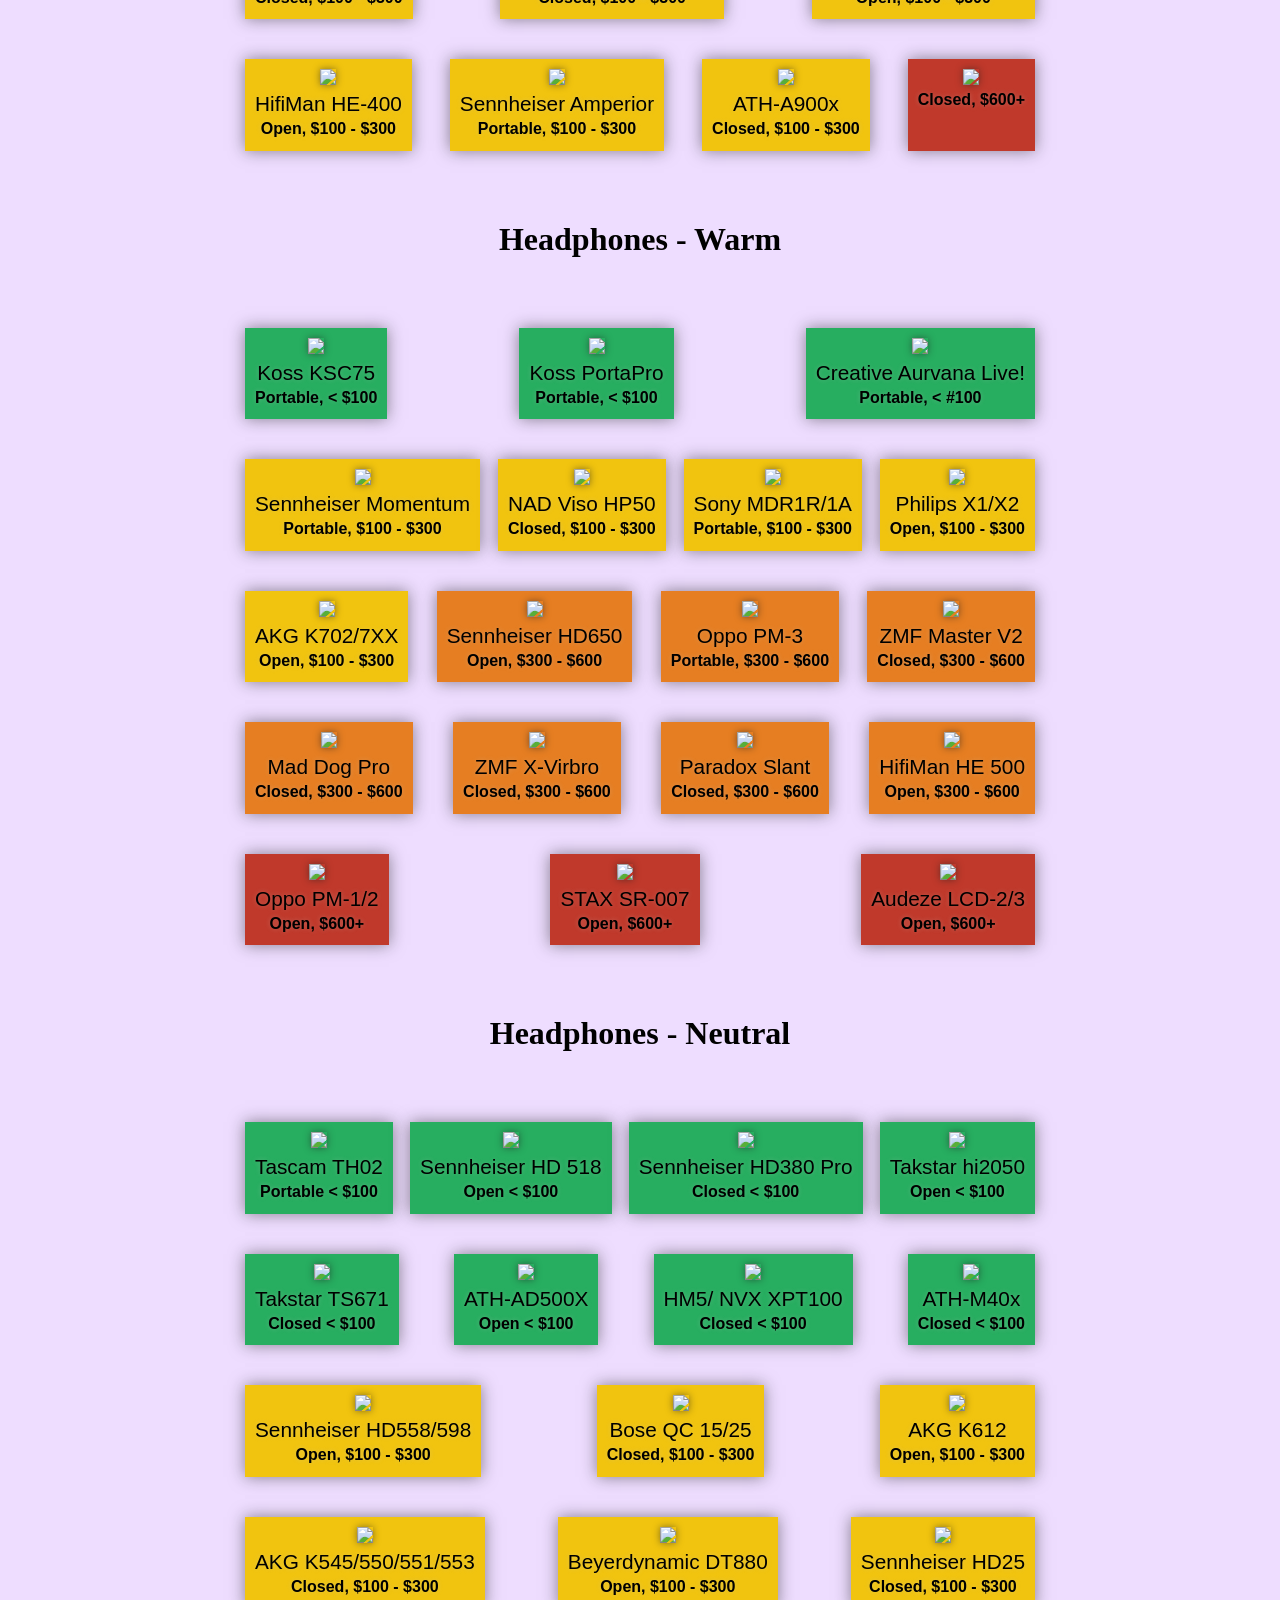
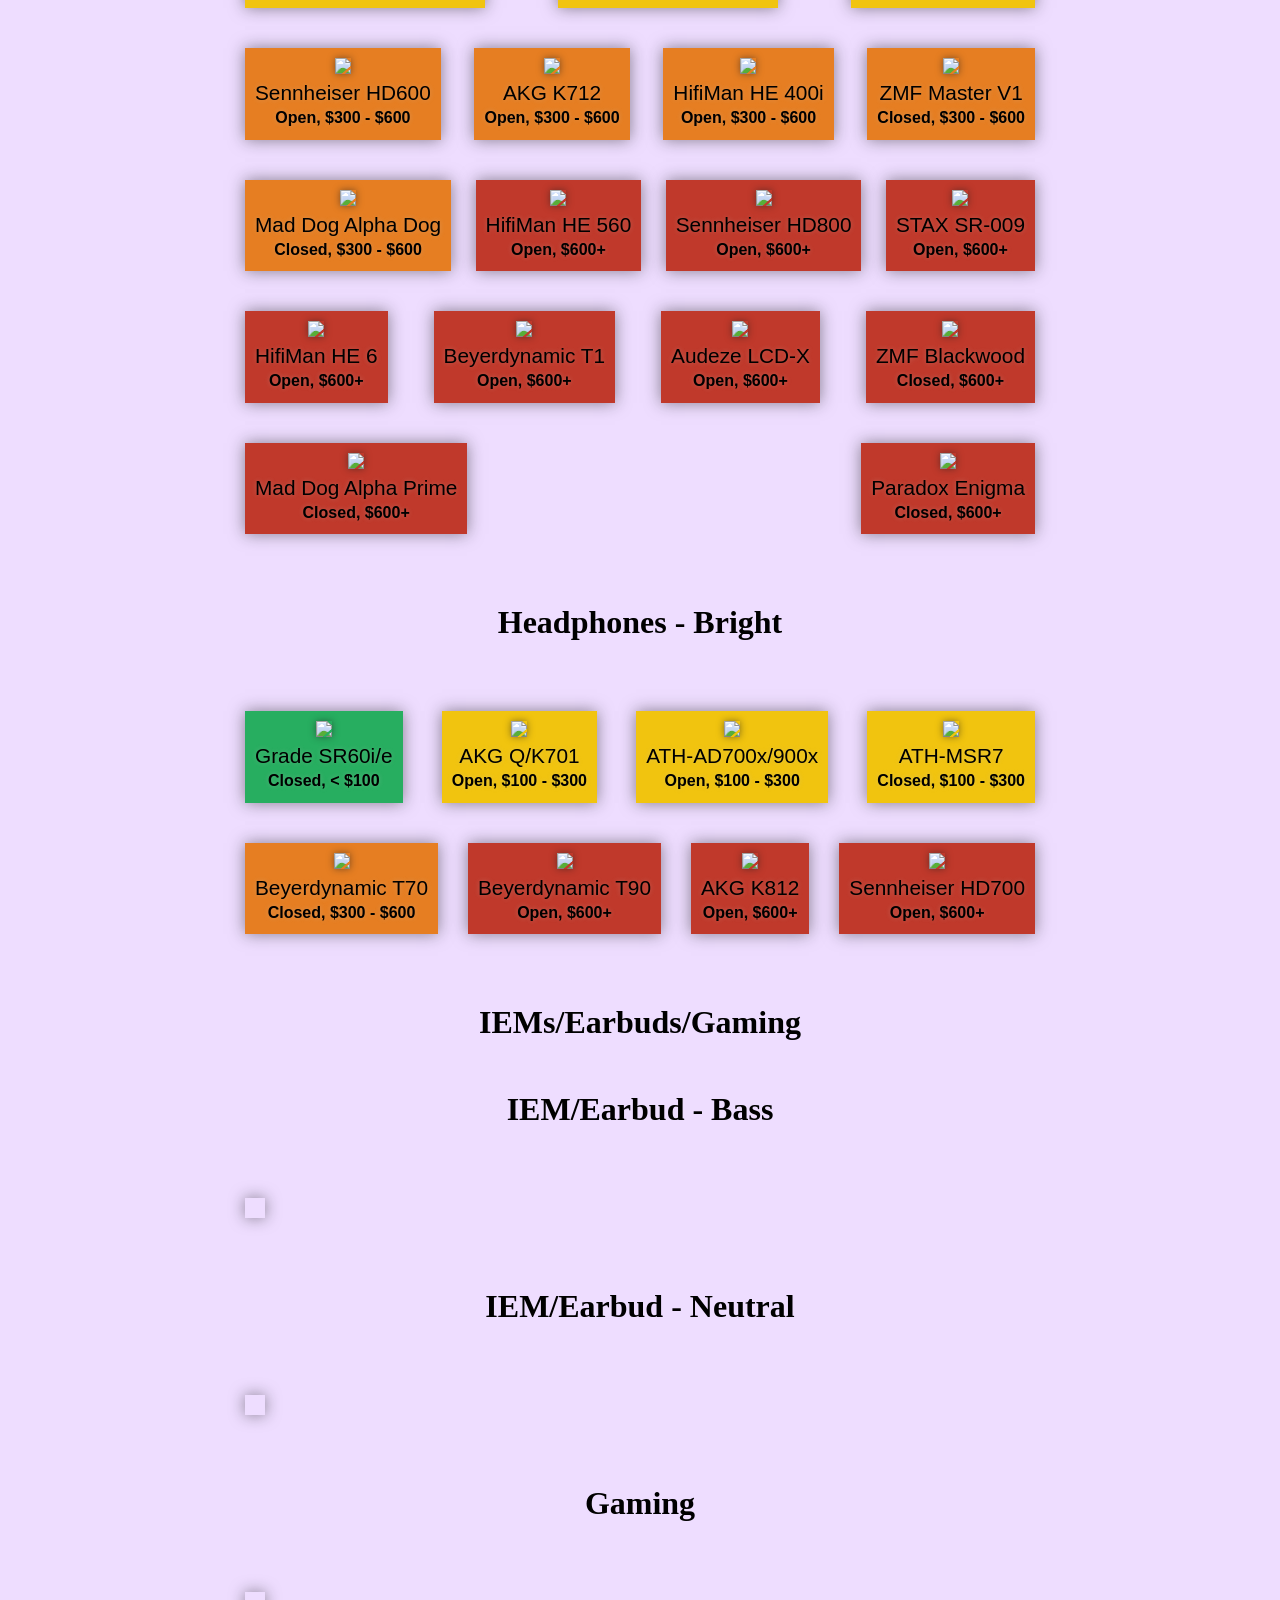
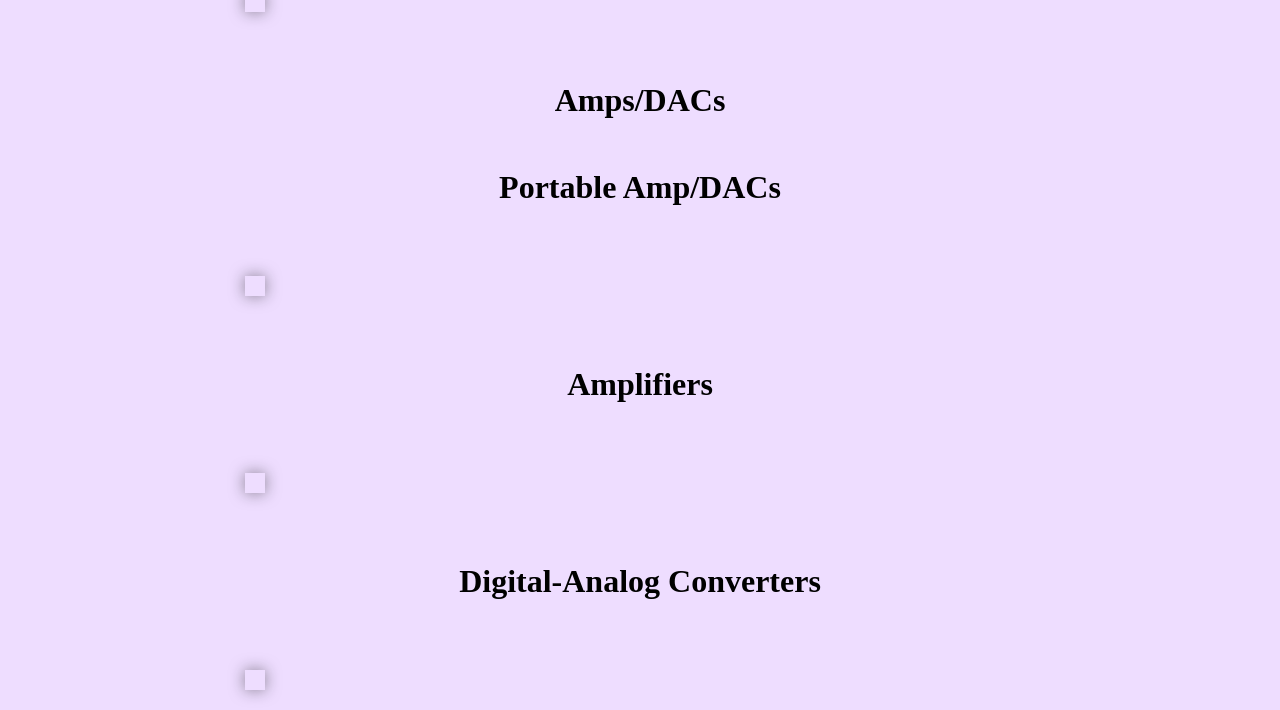
==== commit acaf4d8b: "small update to css" ====
--- a/wiki/index.html
+++ b/wiki/index.html
@@ -71,7 +71,7 @@
 				</div>
 				<div class="subinfo midfi">
 					<img src="http://www.astroavl.com/media/catalog/product/cache/1/image/17f82f742ffe127f42dca9de82fb58b1/v/-/v-moda-crossfade-m-100-shadow-_left-angle_.jpg"></img>
-					<p>V-Modo Crossfade M-100</p>
+					<p>V-Moda Crossfade M-100</p>
 					<p>Portable, $100 - $300</p>
 				</div>
 				<div class="subinfo midfi">
@@ -179,7 +179,7 @@
 				<div class="subinfo midfi">
 					<img src="http://www.techspot.com/images/products/headphones/org/507788875_713016570_o.jpg"></img>
 					<p>Philips X1/X2</p>
-					<p>Closed, $100 - $300</p>
+					<p>Open, $100 - $300</p>
 				</div>
 				<div class="subinfo midfi">
 					<img src="https://d3jqoivu6qpygv.cloudfront.net/product-images/MD-4505_20141120093559_07edd4f3f2f5326b.jpg"></img>
--- a/wiki/stylesheet.css
+++ b/wiki/stylesheet.css
@@ -8,7 +8,8 @@
 }
 a{
 	text-decoration:none;
-	transition: color .4s;
+	-webkit-transition: color .4s;
+	        transition: color .4s;
 }
 a:hover{
 	color:#2cccee;
@@ -32,7 +33,8 @@
 	border-bottom:#483154;
 	box-shadow:0px -1px 3px #483154;
 	z-index: 10;
-	transition:background-color .4s;
+	-webkit-transition:background-color .4s;
+	        transition:background-color .4s;
 }
 .nav{
 	display:-webkit-box;
@@ -137,7 +139,9 @@
 	-webkit-justify-content:space-between;
 	-ms-flex-pack:justify;
 	justify-content:space-between;
-	flex-wrap: wrap;
+	-webkit-flex-wrap: wrap;
+	    -ms-flex-wrap: wrap;
+	        flex-wrap: wrap;
 }
 .subinfo{
 	padding:10px;
@@ -192,7 +196,8 @@
 	width:50px;
 	height:50px;
 	color:white;
-	transition:background-color .4s;
+	-webkit-transition:background-color .4s;
+	        transition:background-color .4s;
 }
 #scrollup:active, #scrollup:focus{
 	outline:0;
@@ -300,7 +305,8 @@
 		color: #ffccff;
 		font-size:200%;
 		font-family:'Open Sans Condensed', sans-serif;
-		transition:color .4s;
+		-webkit-transition:color .4s;
+		        transition:color .4s;
 	}
 	#mobnav a:hover{
 		color:#fff;
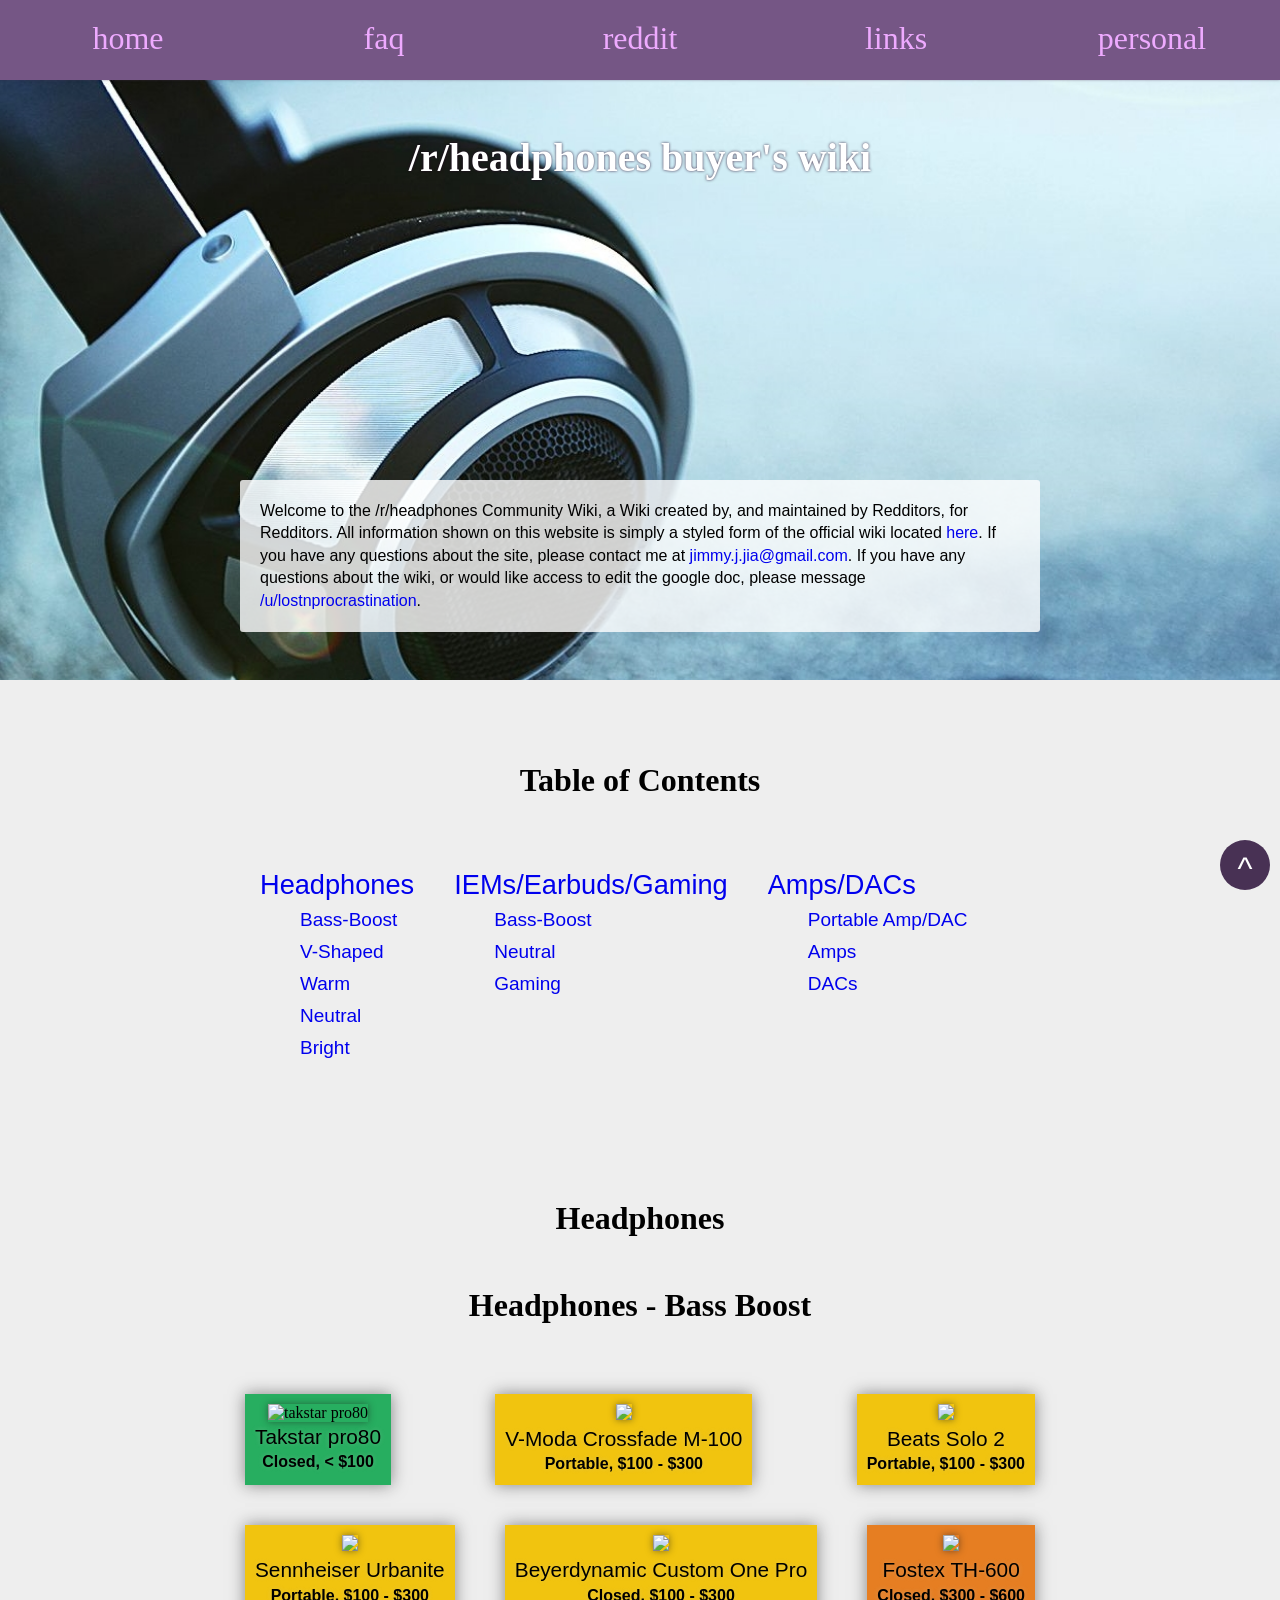
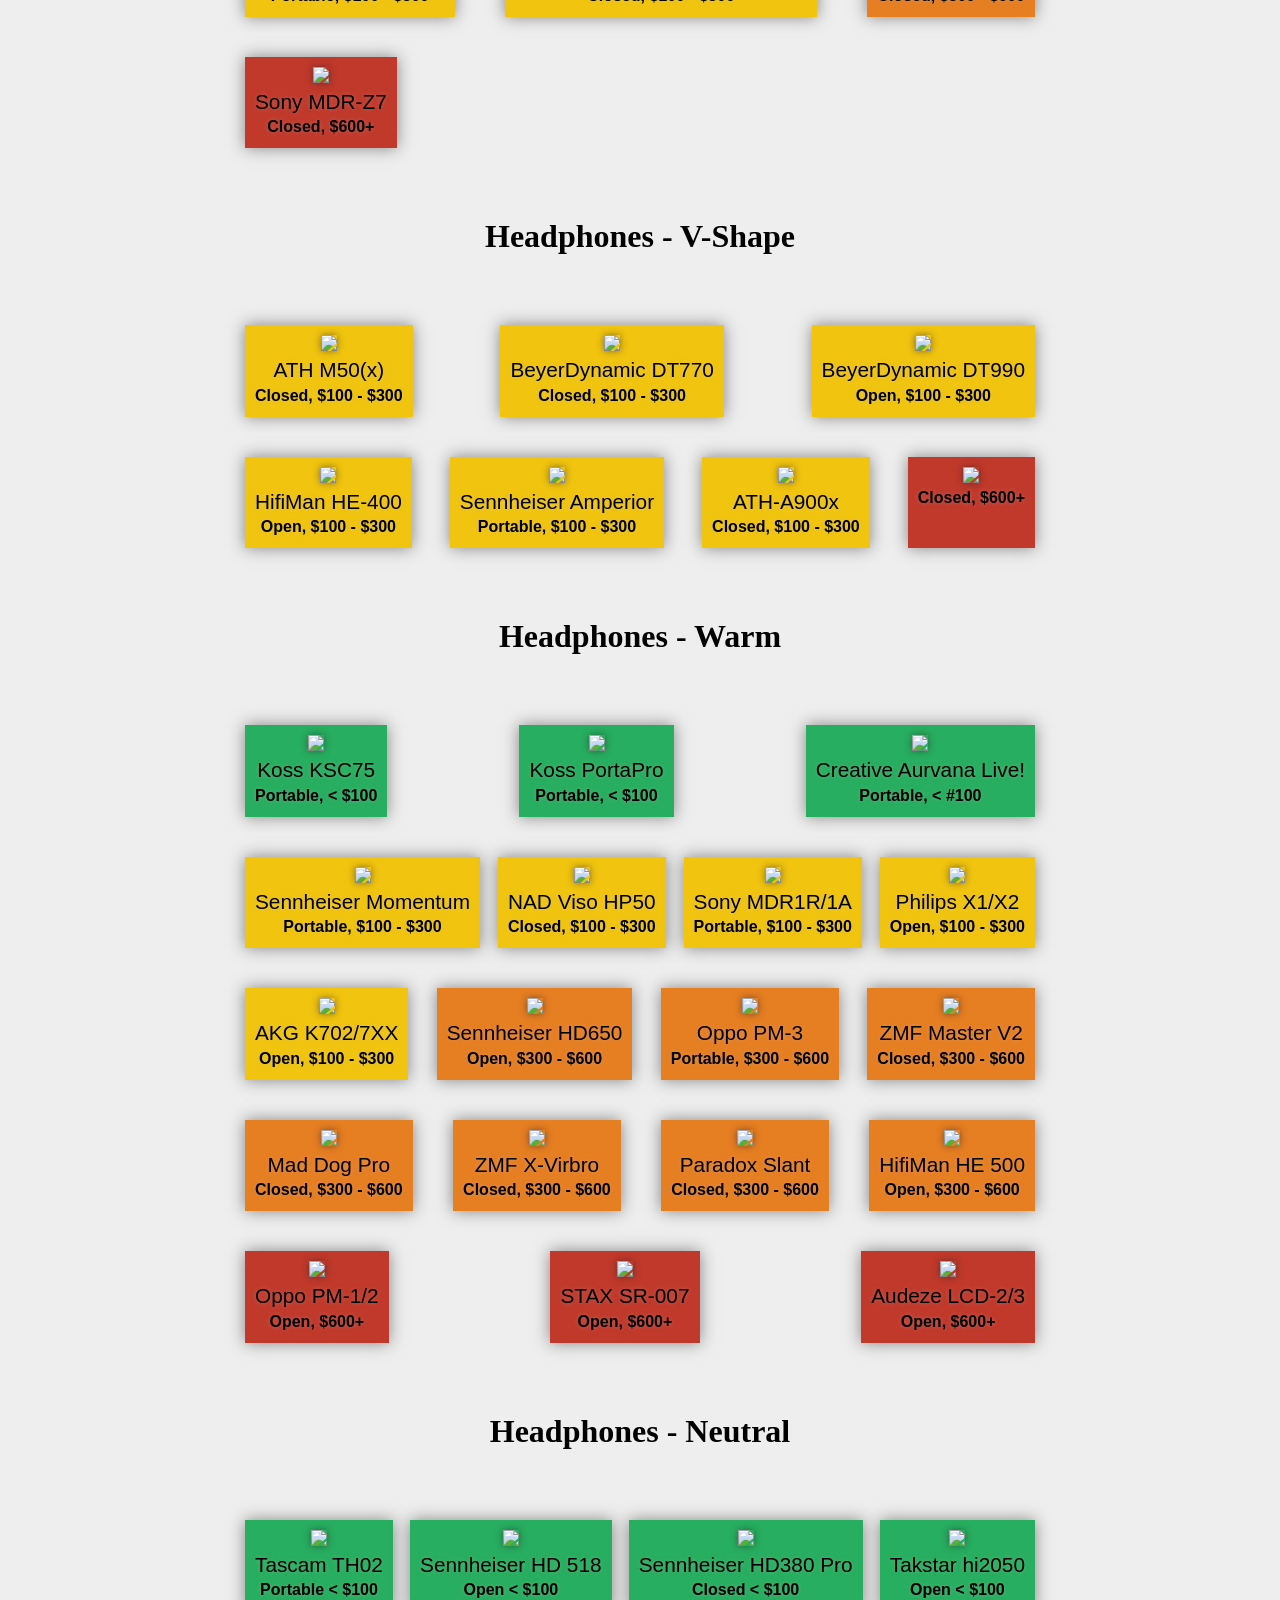
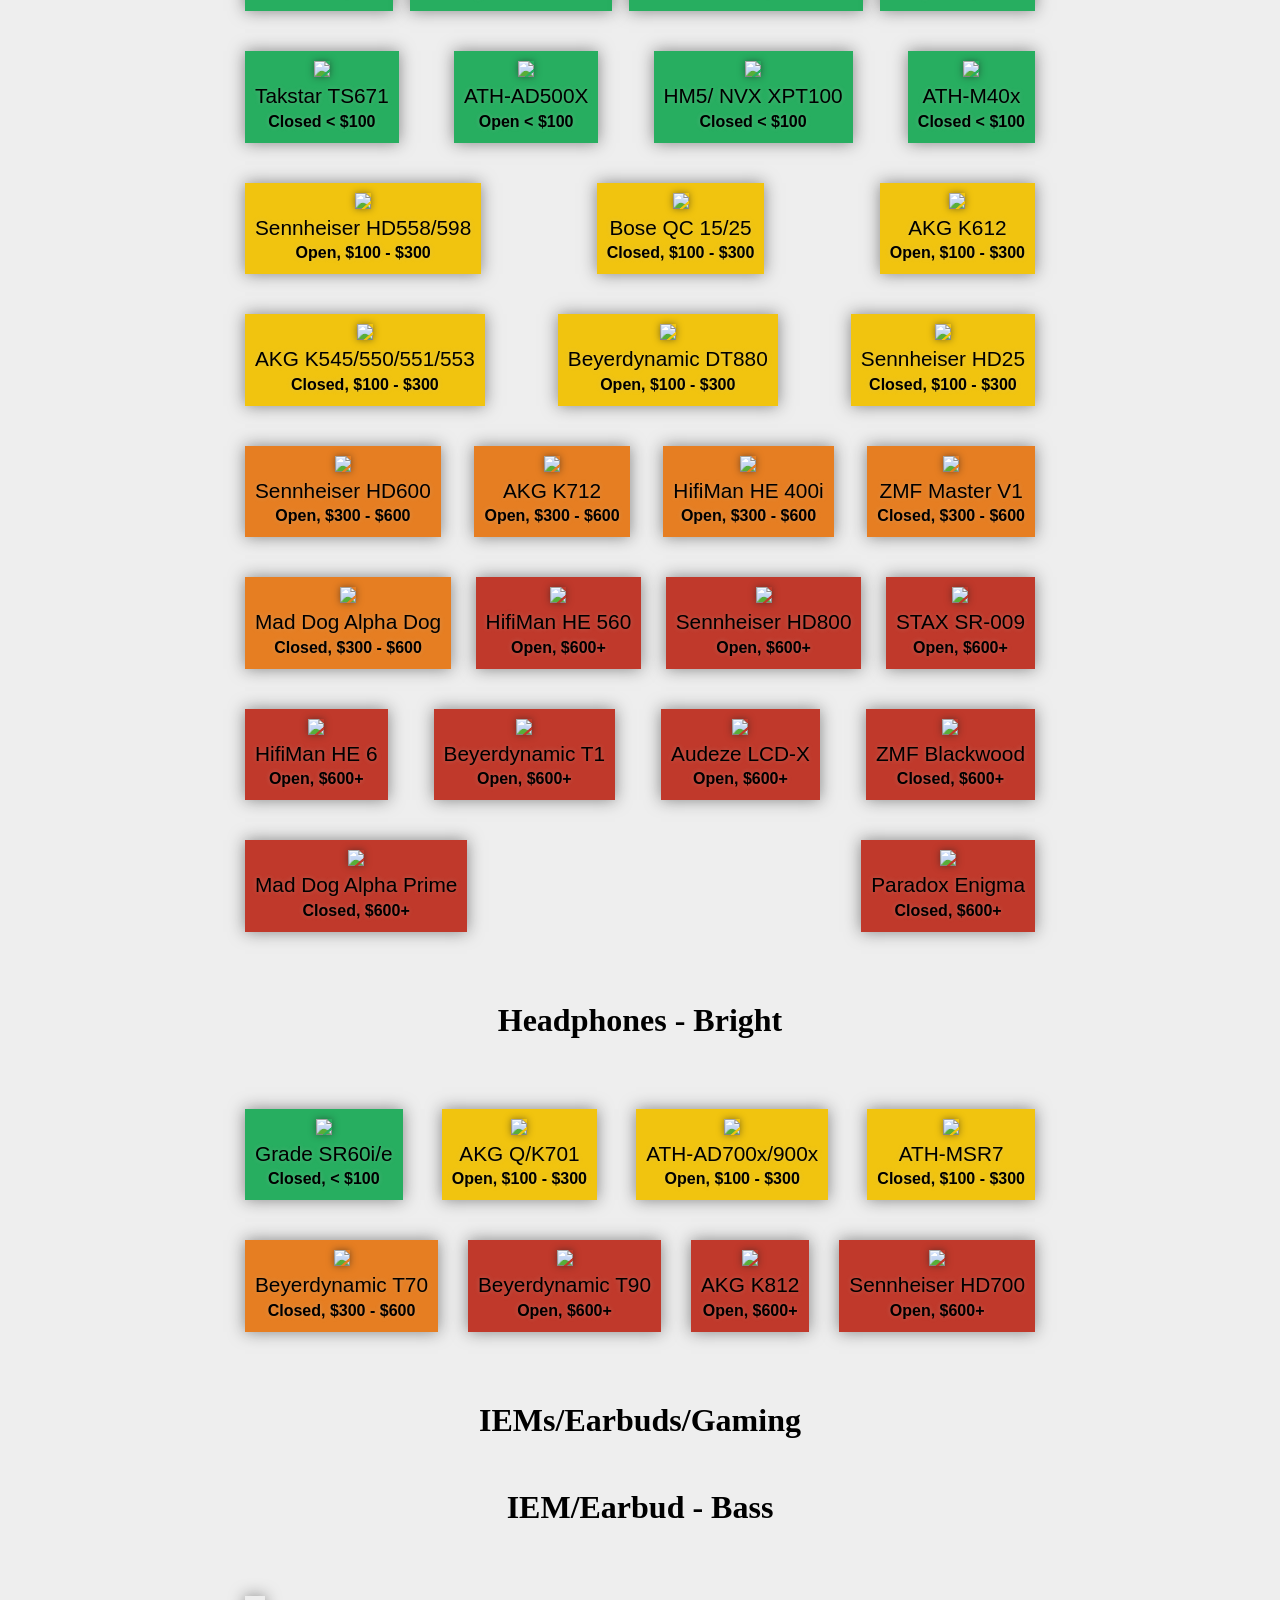
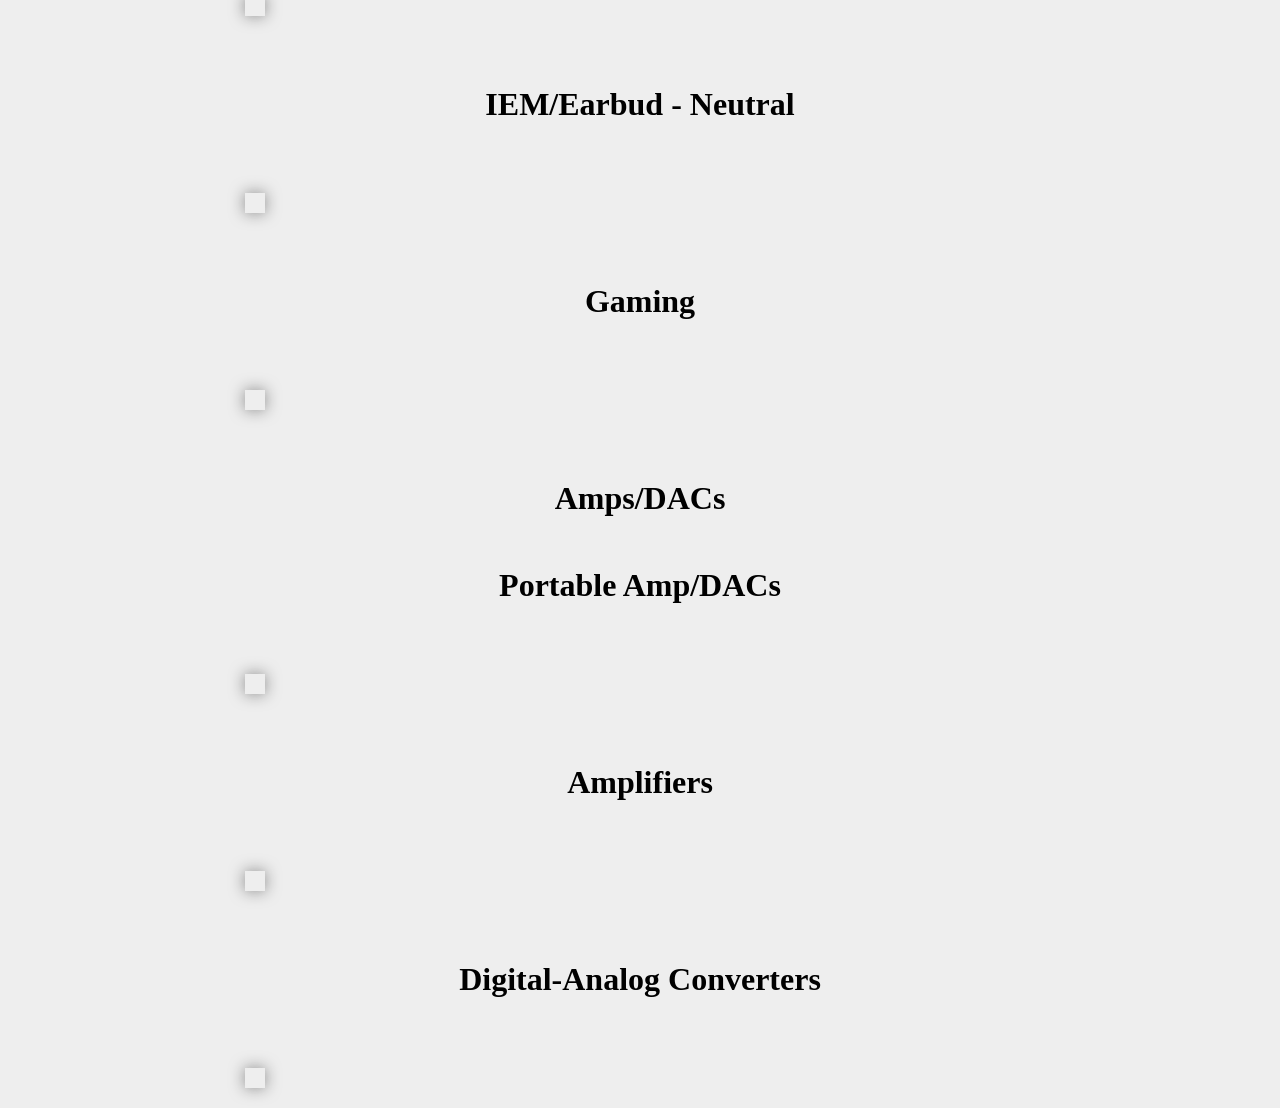
==== commit 4d1a5d74: "added header" ====
--- a/wiki/index.html
+++ b/wiki/index.html
@@ -31,6 +31,7 @@
 		</ul>
 	<div class="wrapper">
 		<div class="intro">
+			<div class="welcomeimg"></div>
 			<p class="welcome">/r/headphones buyer's wiki</p>
 			<p>Welcome to the /r/headphones Community Wiki, a Wiki created by, and maintained by Redditors, for Redditors. All information shown on this website is simply a styled form of the official wiki located <a href="https://docs.google.com/document/d/151b0aBg1uZH2SFiK-mqPkIK2jD4KHqPXLFydisEwvOQ/edit" target="_blank">here</a>. If you have any questions about the site, please contact me at <a href="mailto:jimmy.j.jia@gmail.com">jimmy.j.jia@gmail.com</a>. If you have any questions about the wiki, or would like access to edit the google doc, please message <a href="http://reddit.com/u/lostnprocrastination" target="_blank">/u/lostnprocrastination</a>.</p>
 		</div>
--- a/wiki/stylesheet.css
+++ b/wiki/stylesheet.css
@@ -4,7 +4,7 @@
 	padding:0;
 }
 body{
-	background-color:#eeddff;
+	background-color:#eee;
 }
 a{
 	text-decoration:none;
@@ -86,13 +86,24 @@
 	top:0;
 	left:0;
 }
-.wrapper{
-	width:;
-}
 .intro{
 	margin-top:100px;
 }
+.intro p:nth-child(2){
+	font-size:250%;
+	color:white;
+	text-shadow:0 0px 3px rgba(33, 0, 33, .8);
+}
+.intro p:nth-child(3){
+	padding:20px;
+	background-color:rgba(255, 255, 255, .8);
+	border-radius:3px;
+}
+.faq{
+	padding-top:50px;
+}
 .welcome{
+	height:300px;
 	font-size:200%;
 	font-family:'Open Sans Condensed';
 	font-weight:bold;
@@ -100,12 +111,23 @@
 	padding-bottom:50px;
 	padding-top:30px;
 }
+.welcomeimg{
+	position:absolute;
+	top:80px;
+	left:0;
+	height:600px;
+	width:100%;
+	z-index:-1;
+	background-image:url('hd800.jpg');
+	background-size:cover;
+}
 .content, .intro{
 	width:800px;
 	margin-left:auto;
 	margin-right:auto;
 }
 .table-contents{
+	padding-top:80px;
 	margin:0 auto;
 }
 .table-contents ul{
@@ -319,4 +341,14 @@
 		top:0;
 		height:50px;
 	}
+	.welcomeimg{
+		height:300px;
+	}
+	.welcome{
+		padding-top:100px;
+		height:150px;
+	}
+	.table-contents{
+		padding-top:0;
+	}
 }
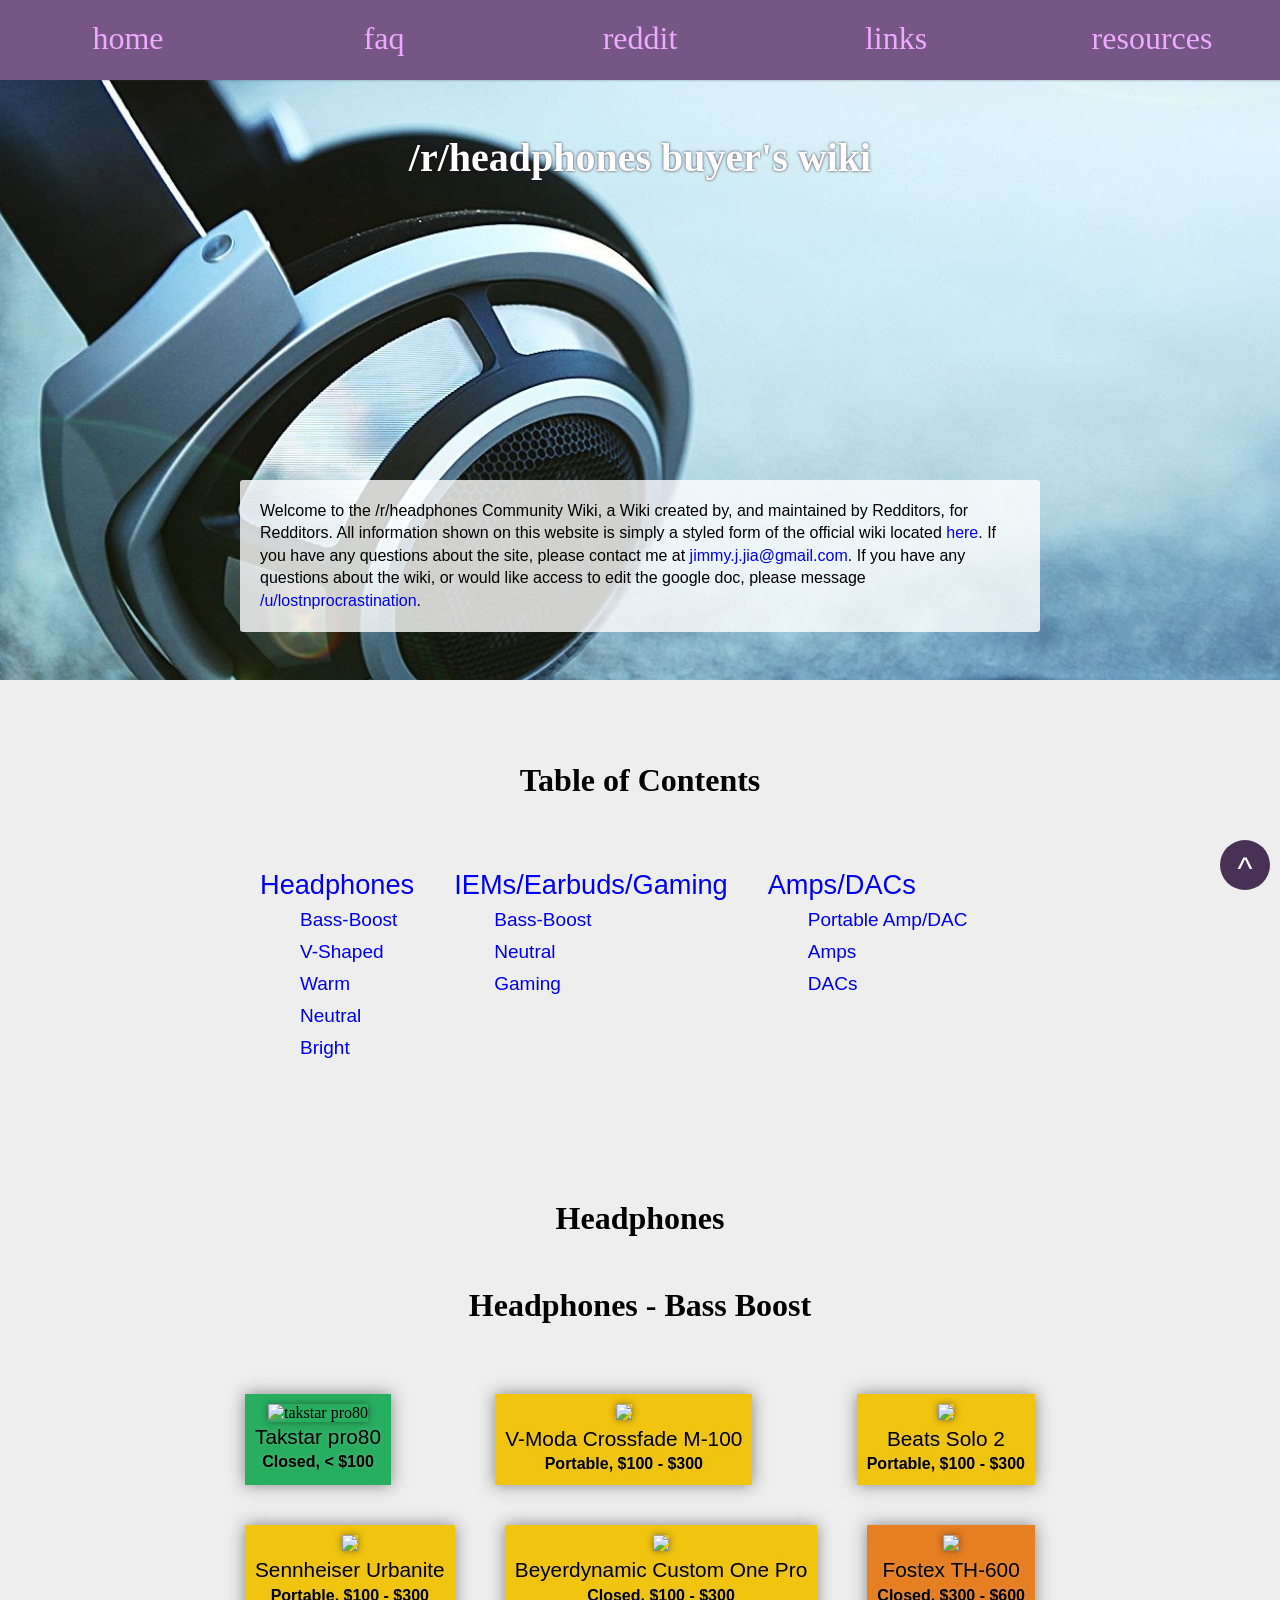
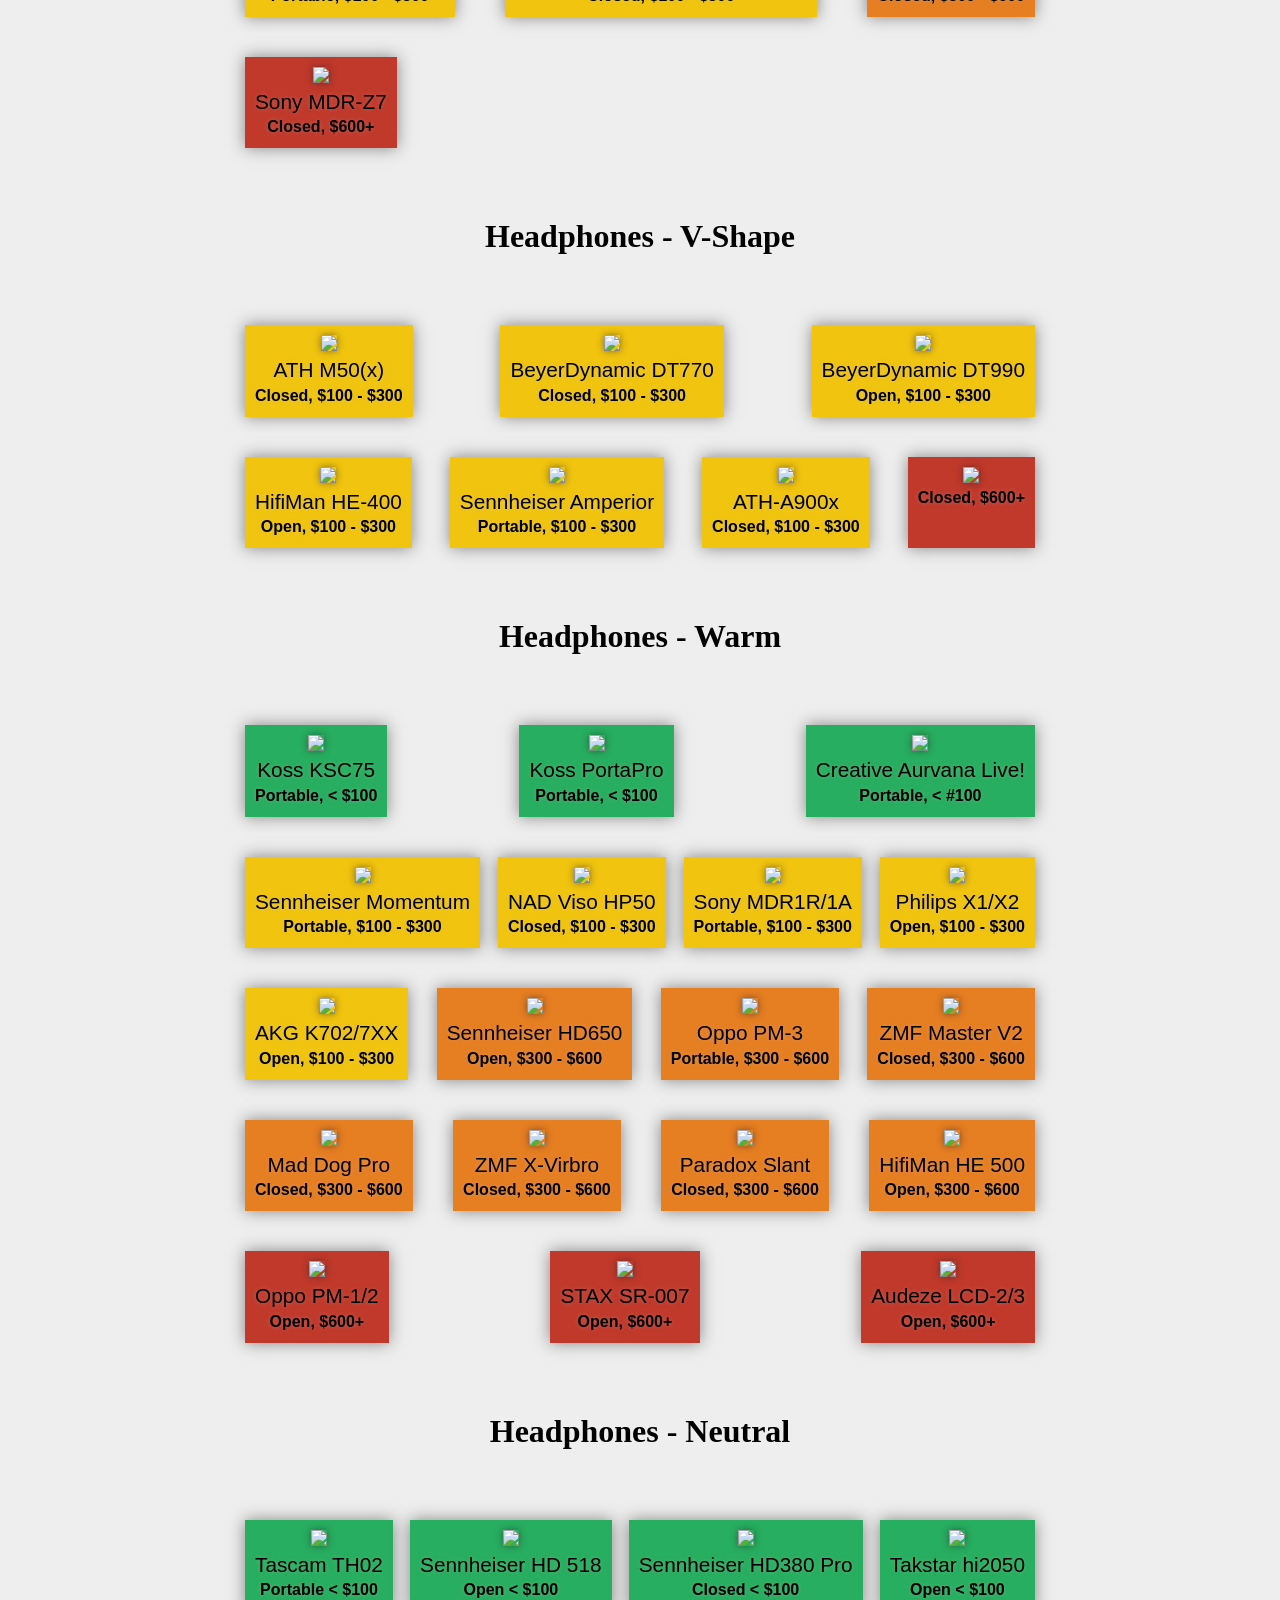
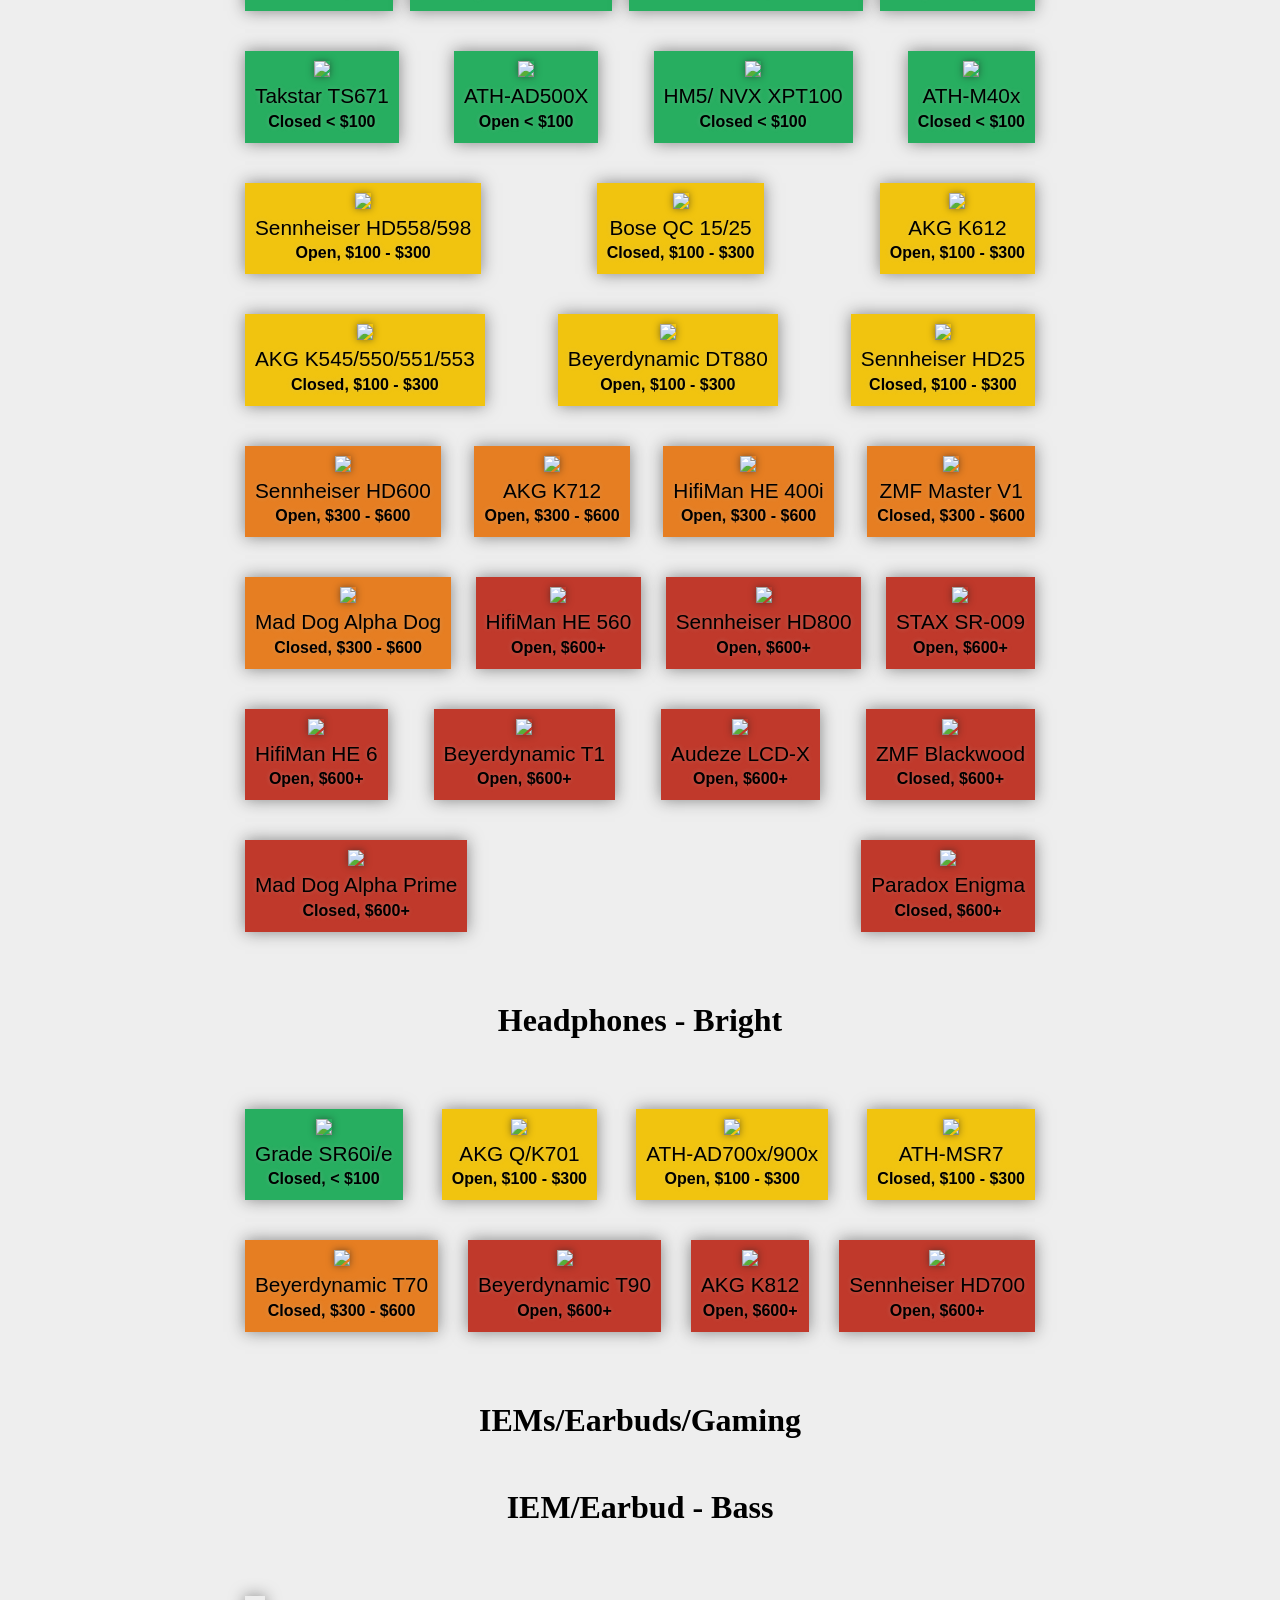
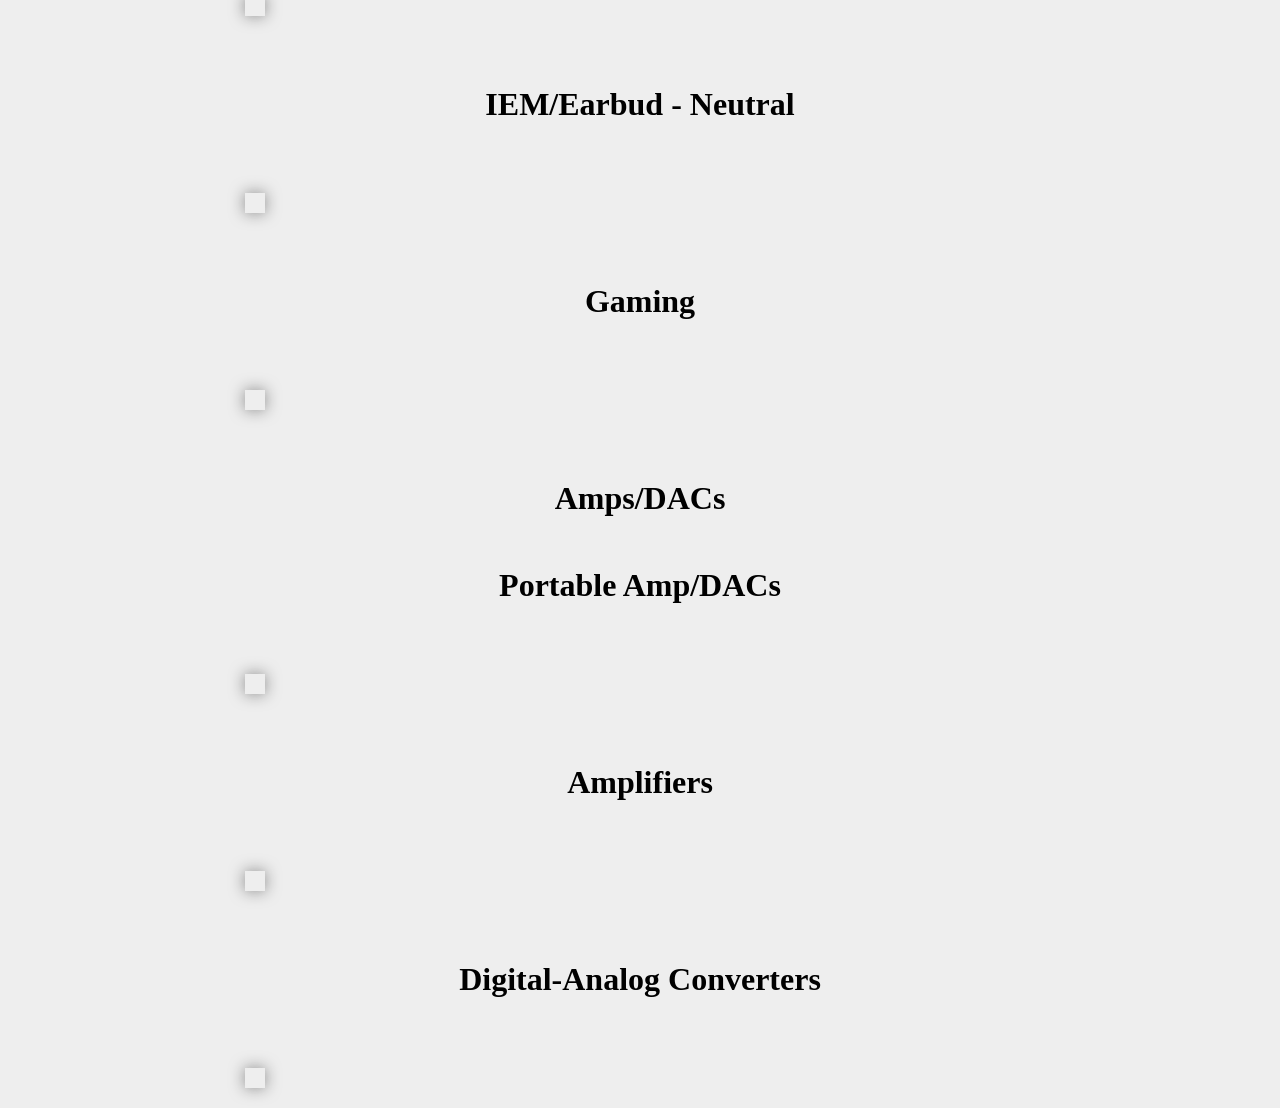
==== commit 464e628c: "remove plink" ====
--- a/wiki/index.html
+++ b/wiki/index.html
@@ -18,7 +18,7 @@
 			<li><a href="faq.html"><span></span>faq</a></li>
 			<li><a href="http://reddit.com/r/headphones/" target="_blank"><span></span>reddit</a></li>
 			<li><a href="links.html"><span></span>links</a></li>
-			<li><a href="http://jimmyjia.me" target="_blank"><span></span>personal</a></li>
+			<li><a href="#" target="_blank"><span></span>resources</a></li>
 		</ul>
 		<button onclick="displaynav()" id="mobnavbutton"><img src="menu.svg" height="60px" alt="dropdown button"></button>
 	</div>
@@ -27,7 +27,7 @@
 			<li><a href="faq.html"><span></span>faq</a></li>
 			<li><a href="http://reddit.com/r/headphones/" target="_blank"><span></span>reddit</a></li>
 			<li><a href="links.html"><span></span>links</a></li>
-			<li><a href="http://jimmyjia.me" target="_blank"><span></span>personal</a></li>
+			<li><a href="#" target="_blank"><span></span>resources</a></li>
 		</ul>
 	<div class="wrapper">
 		<div class="intro">
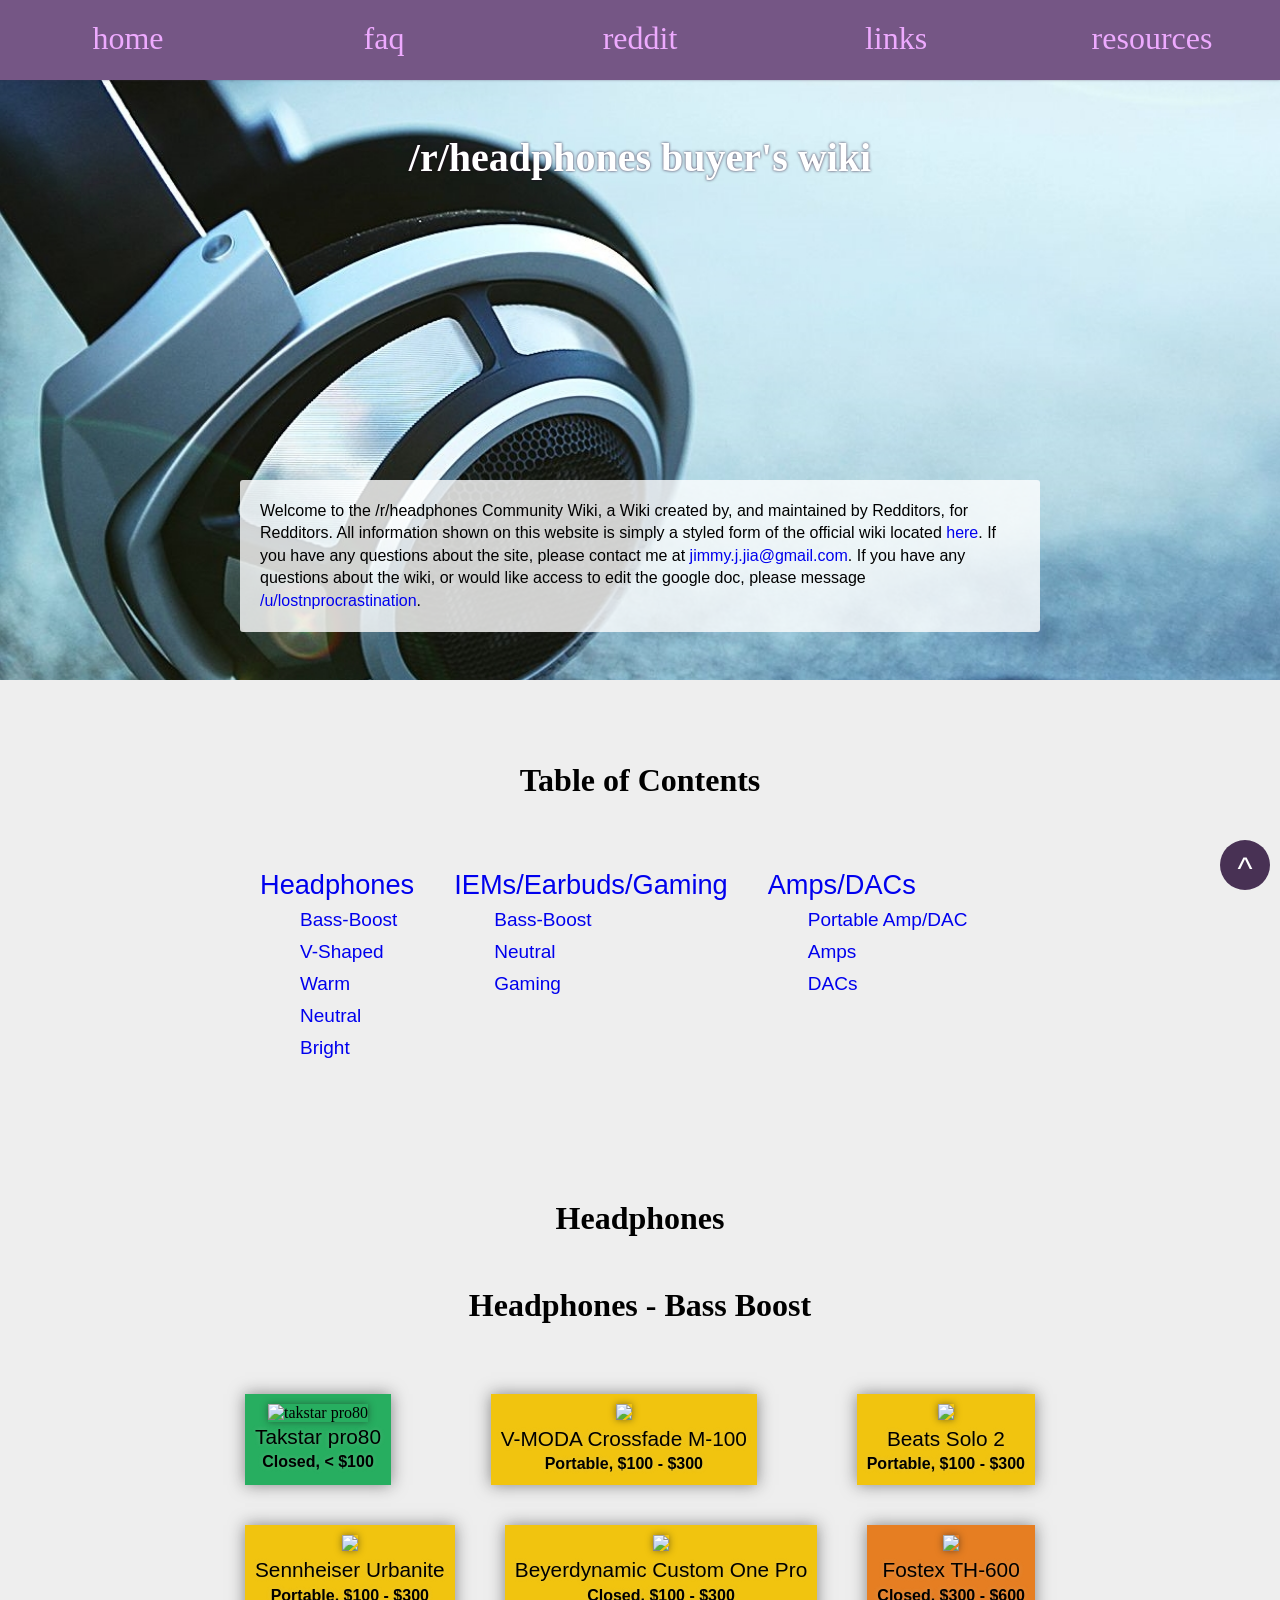
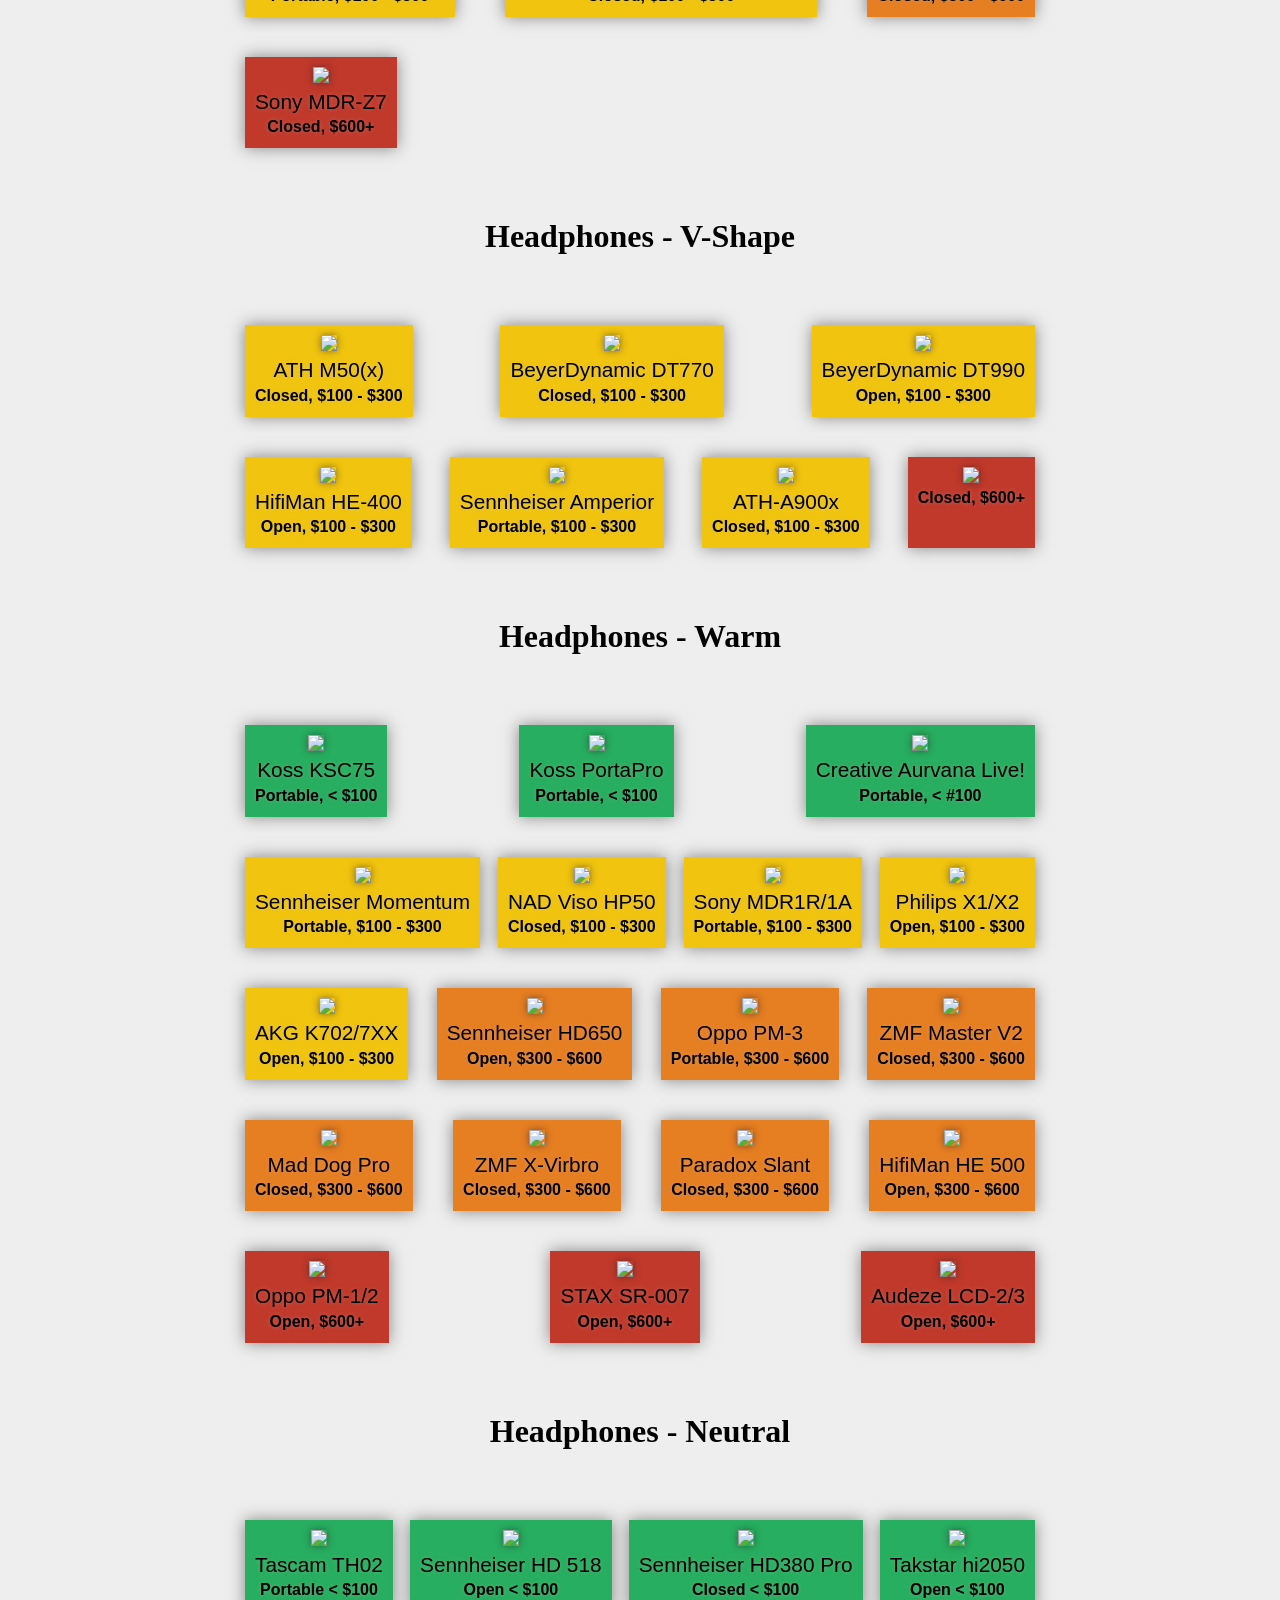
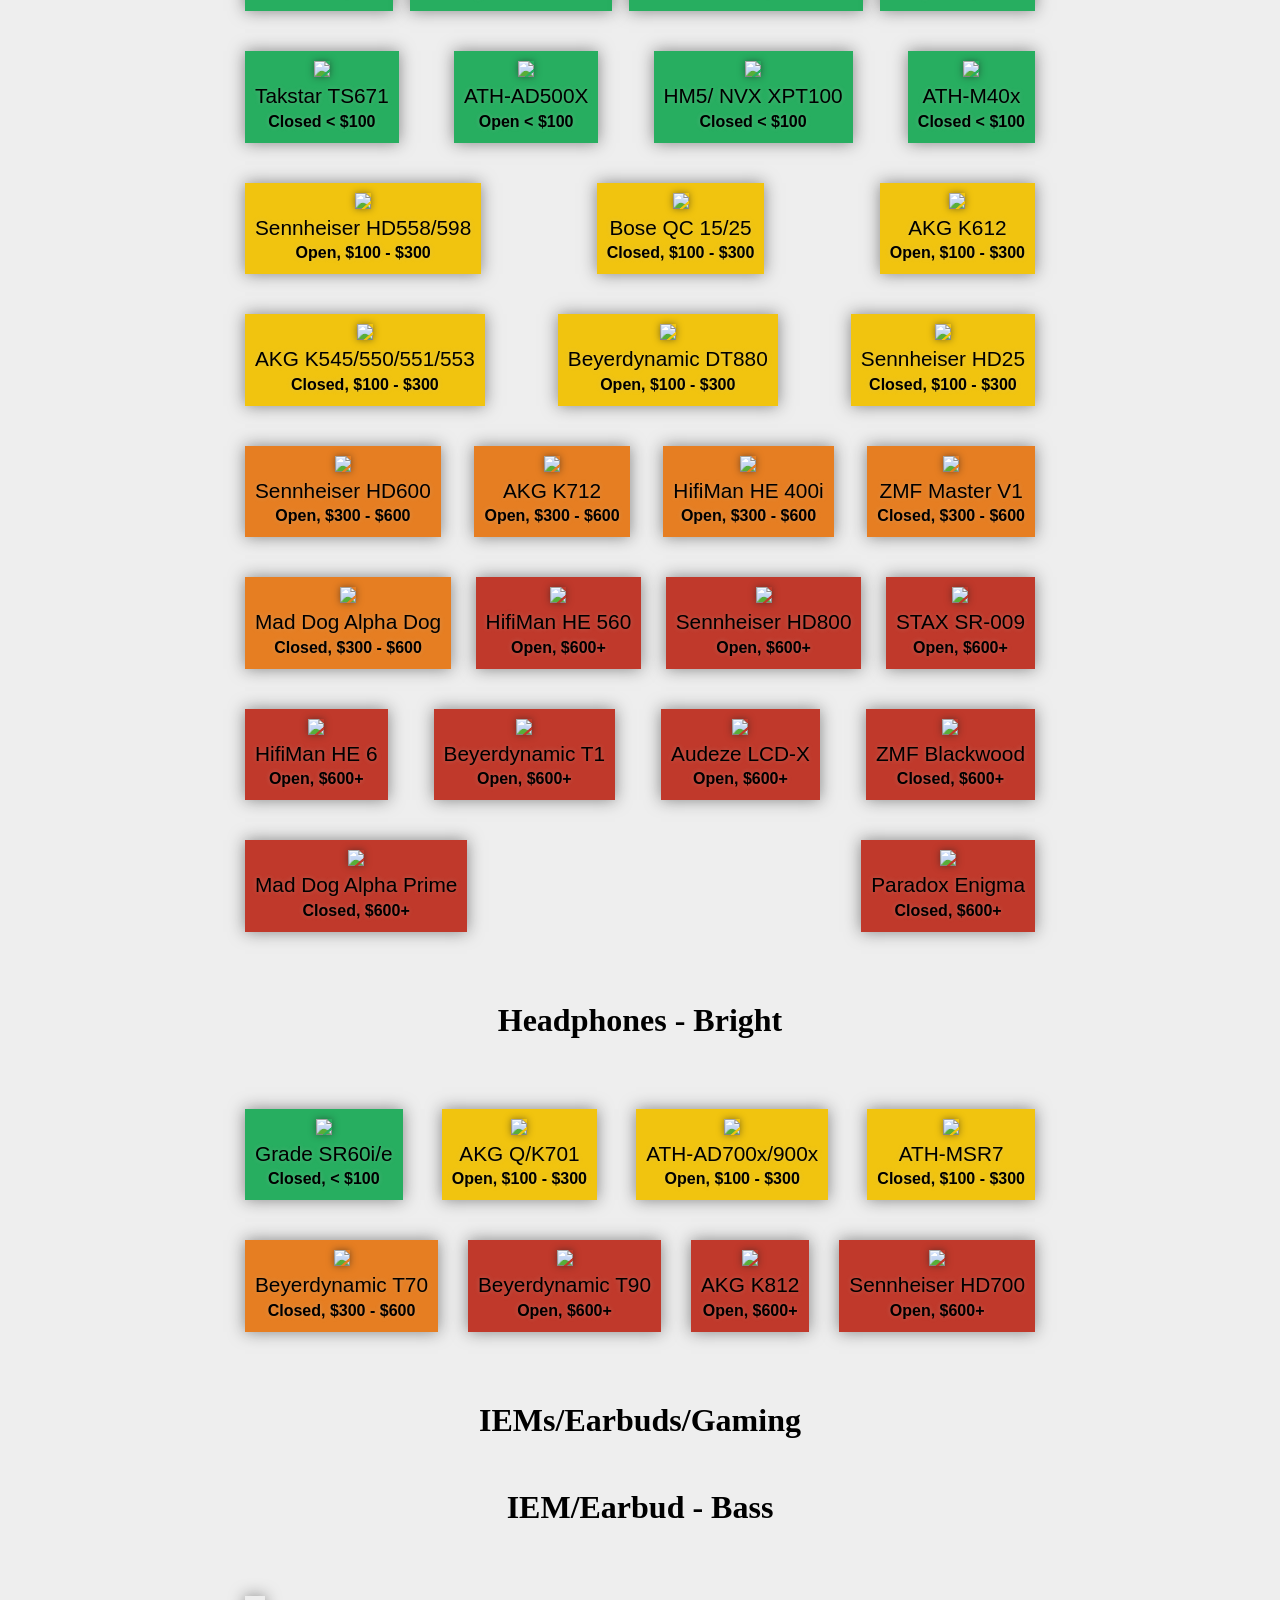
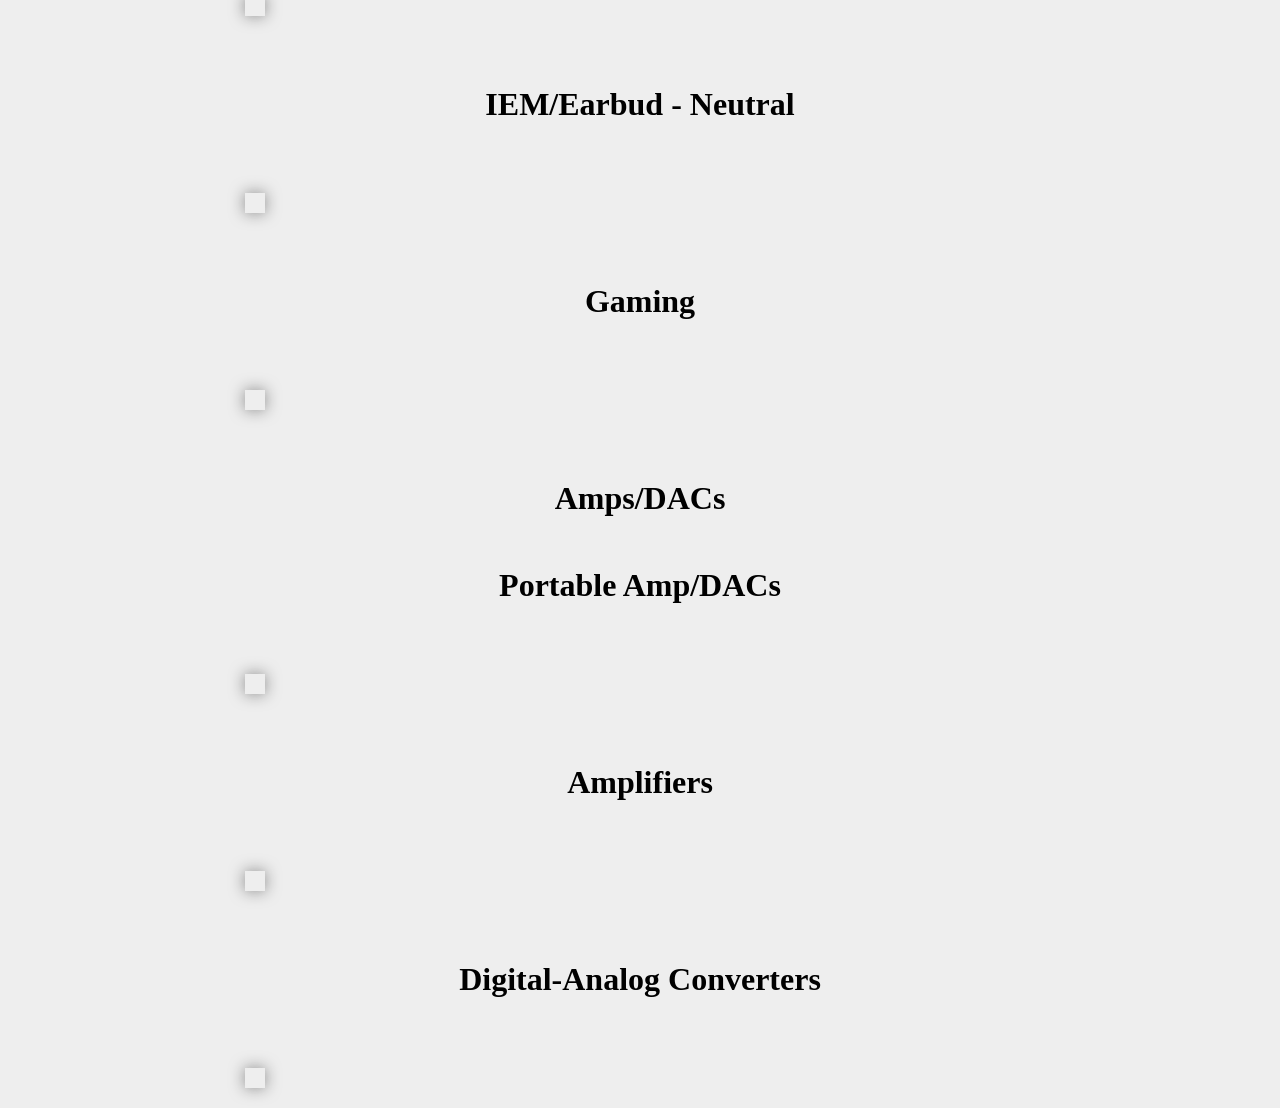
==== commit e519dba1: "vmoda" ====
--- a/wiki/index.html
+++ b/wiki/index.html
@@ -72,7 +72,7 @@
 				</div>
 				<div class="subinfo midfi">
 					<img src="http://www.astroavl.com/media/catalog/product/cache/1/image/17f82f742ffe127f42dca9de82fb58b1/v/-/v-moda-crossfade-m-100-shadow-_left-angle_.jpg"></img>
-					<p>V-Moda Crossfade M-100</p>
+					<p>V-MODA Crossfade M-100</p>
 					<p>Portable, $100 - $300</p>
 				</div>
 				<div class="subinfo midfi">
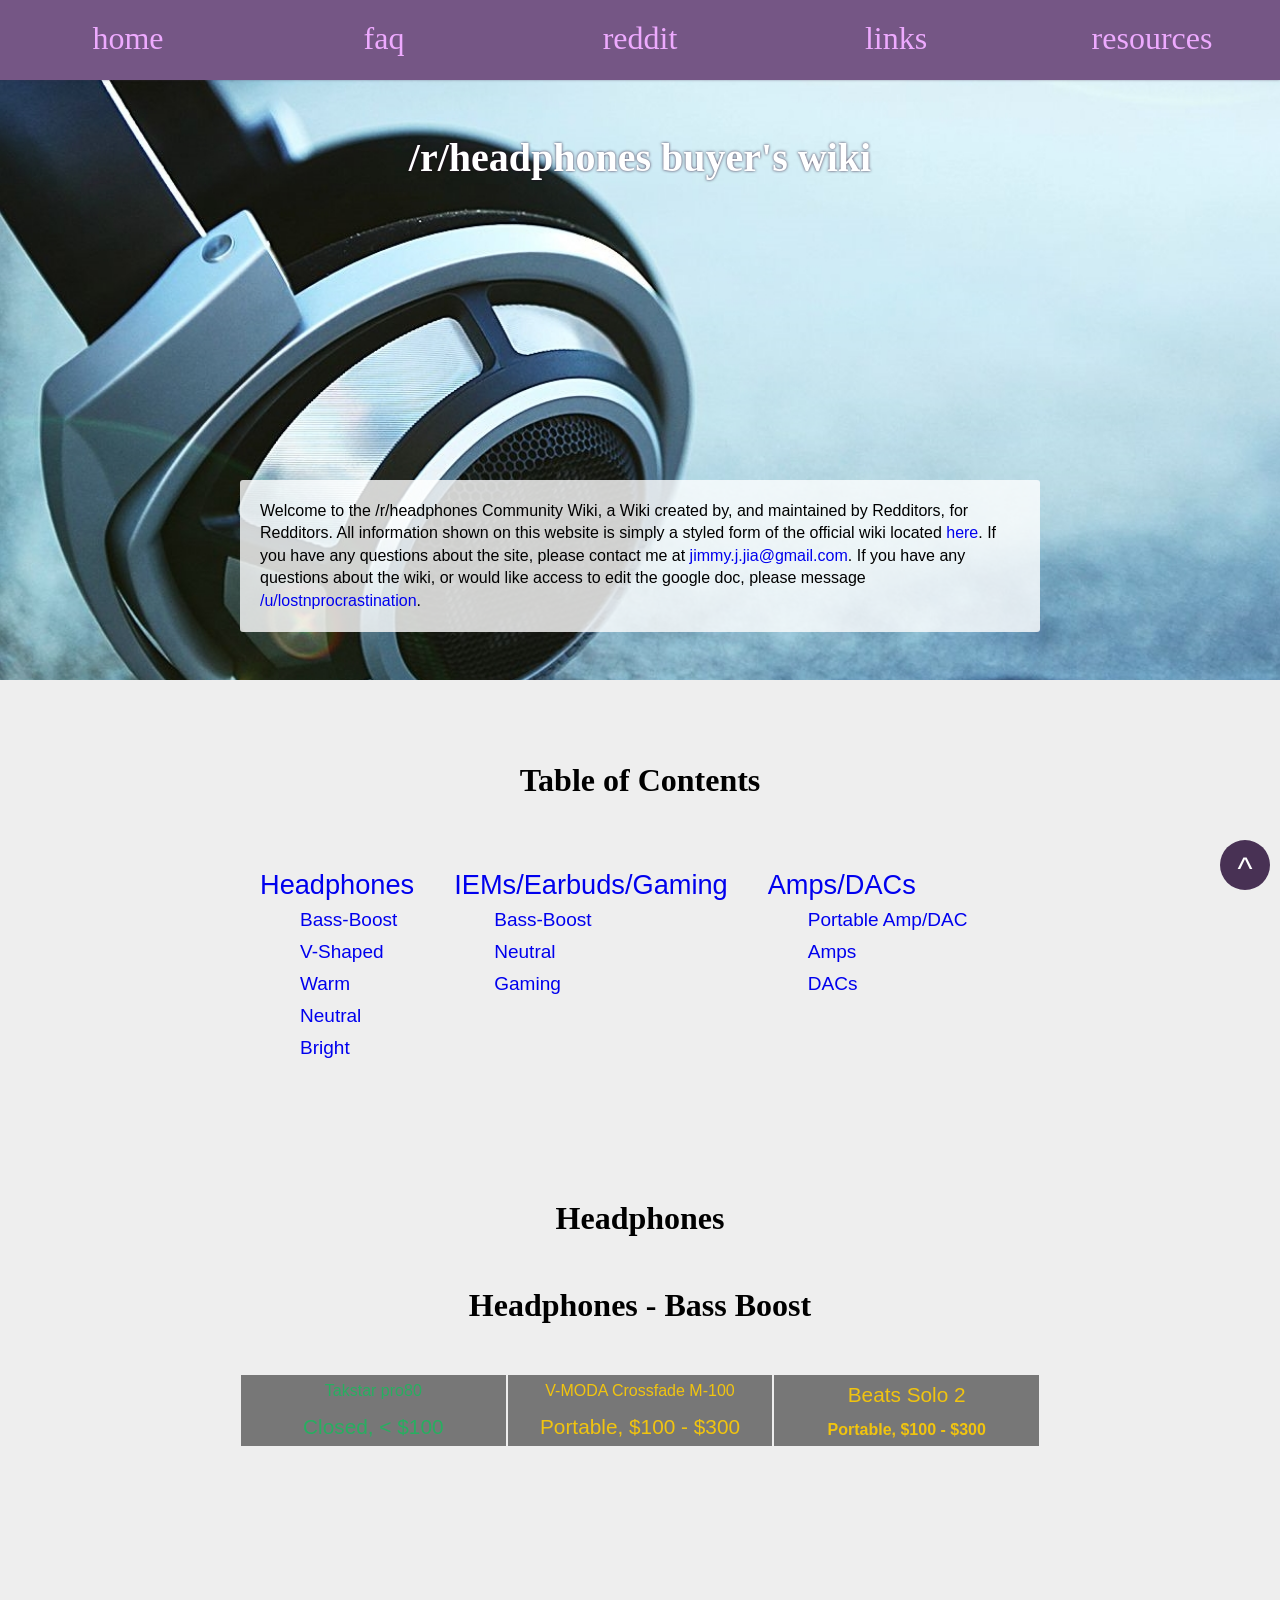
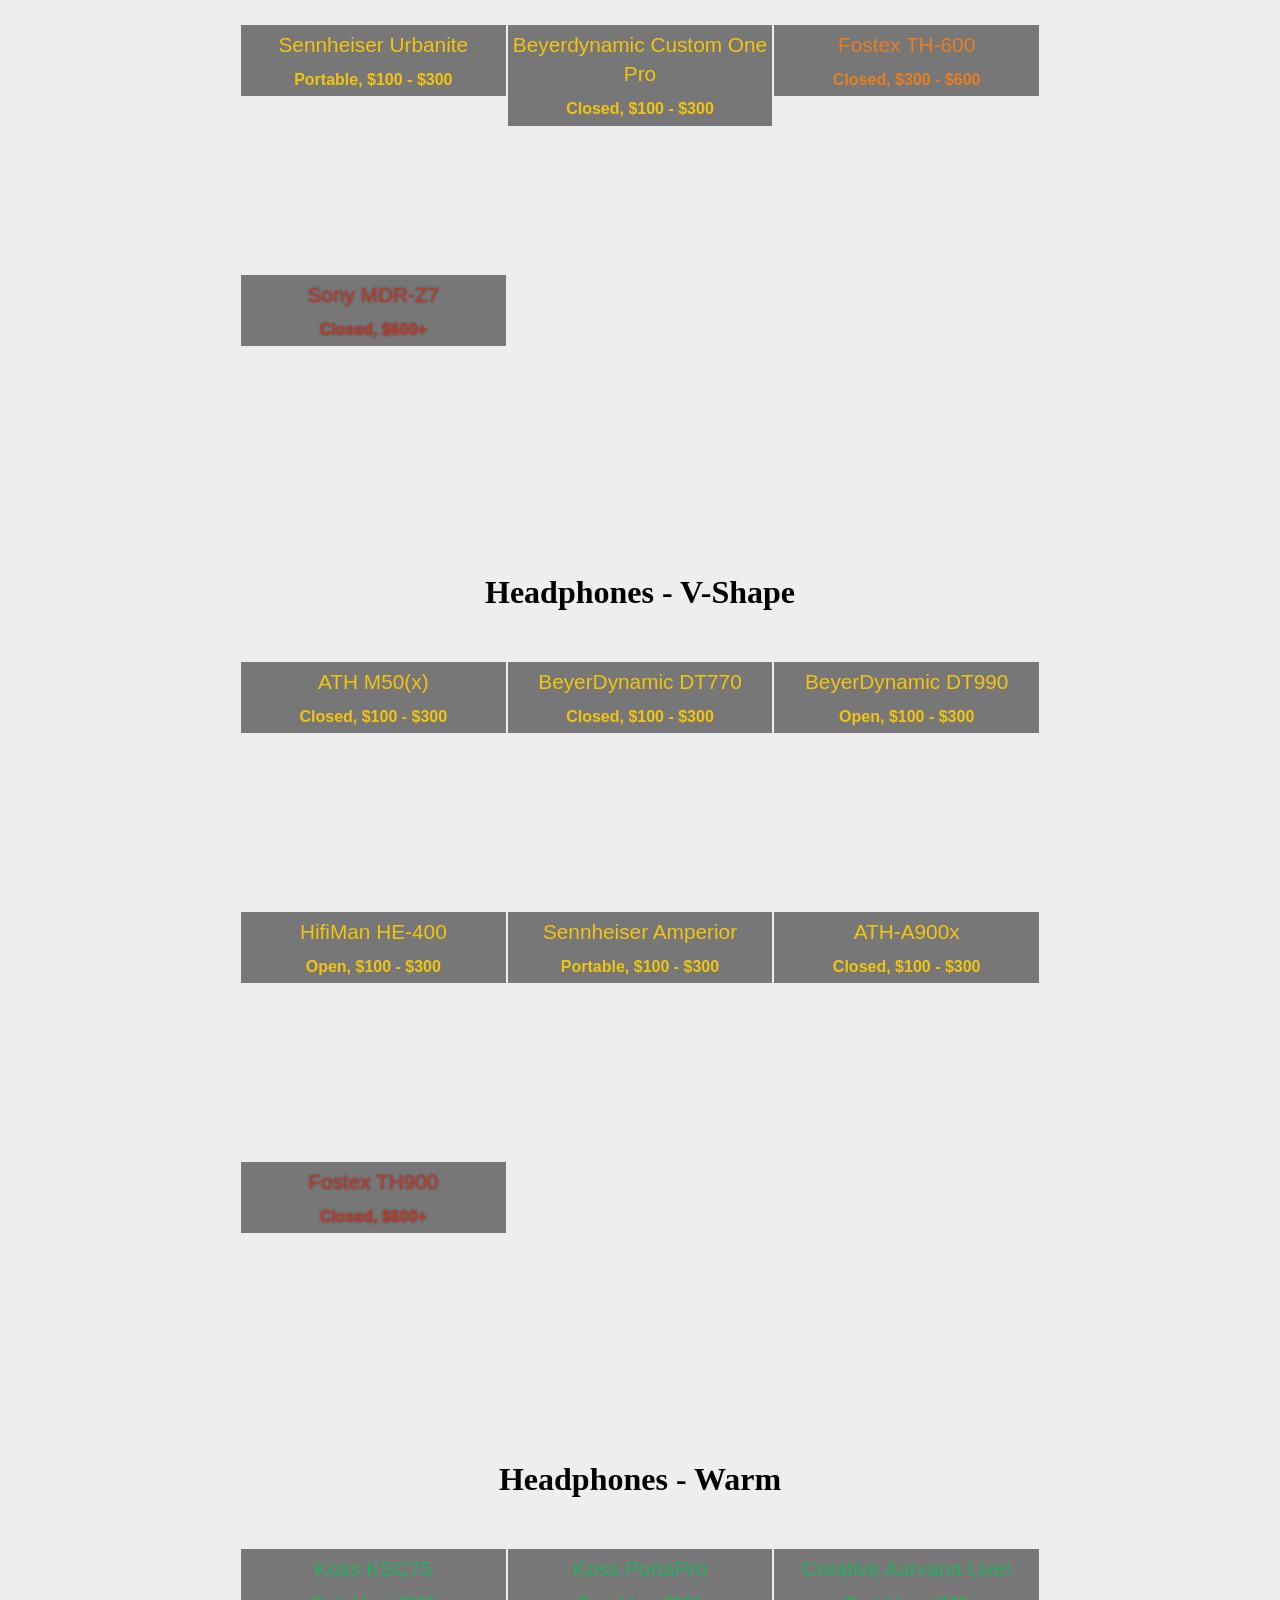
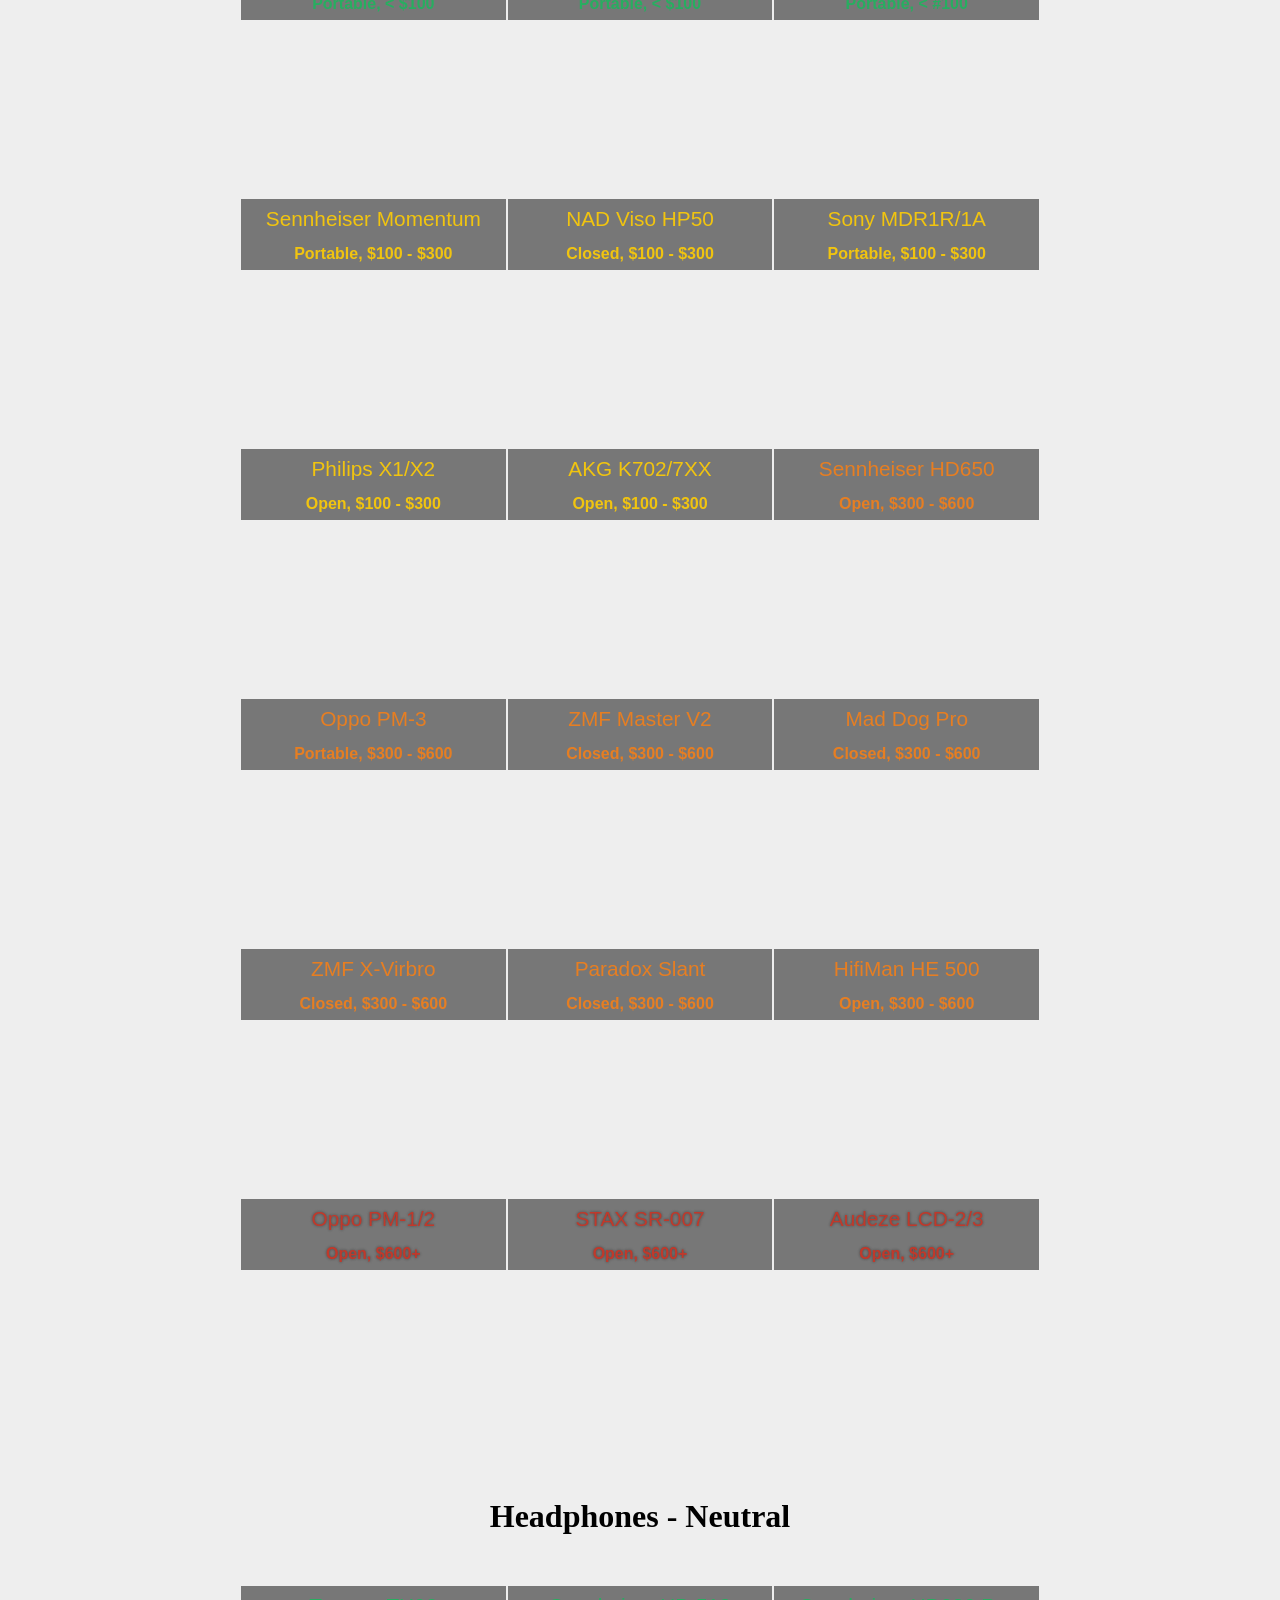
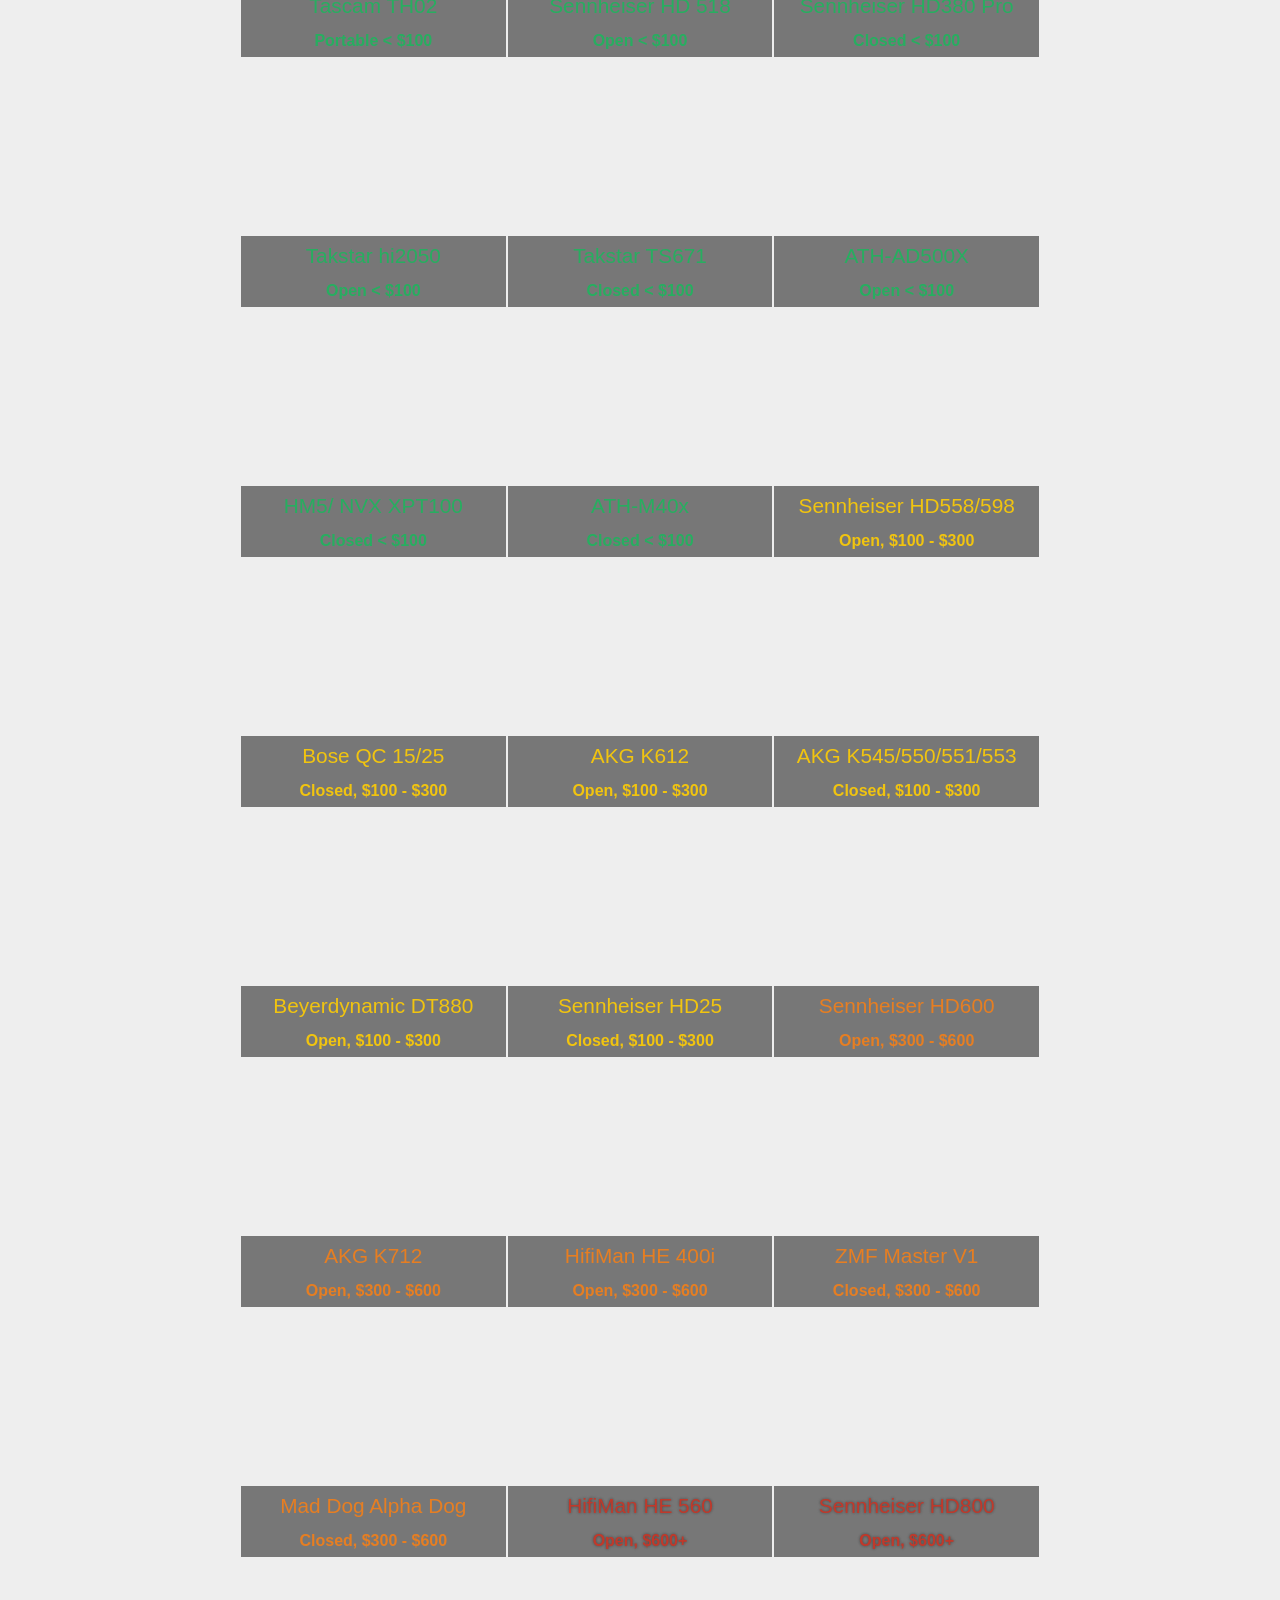
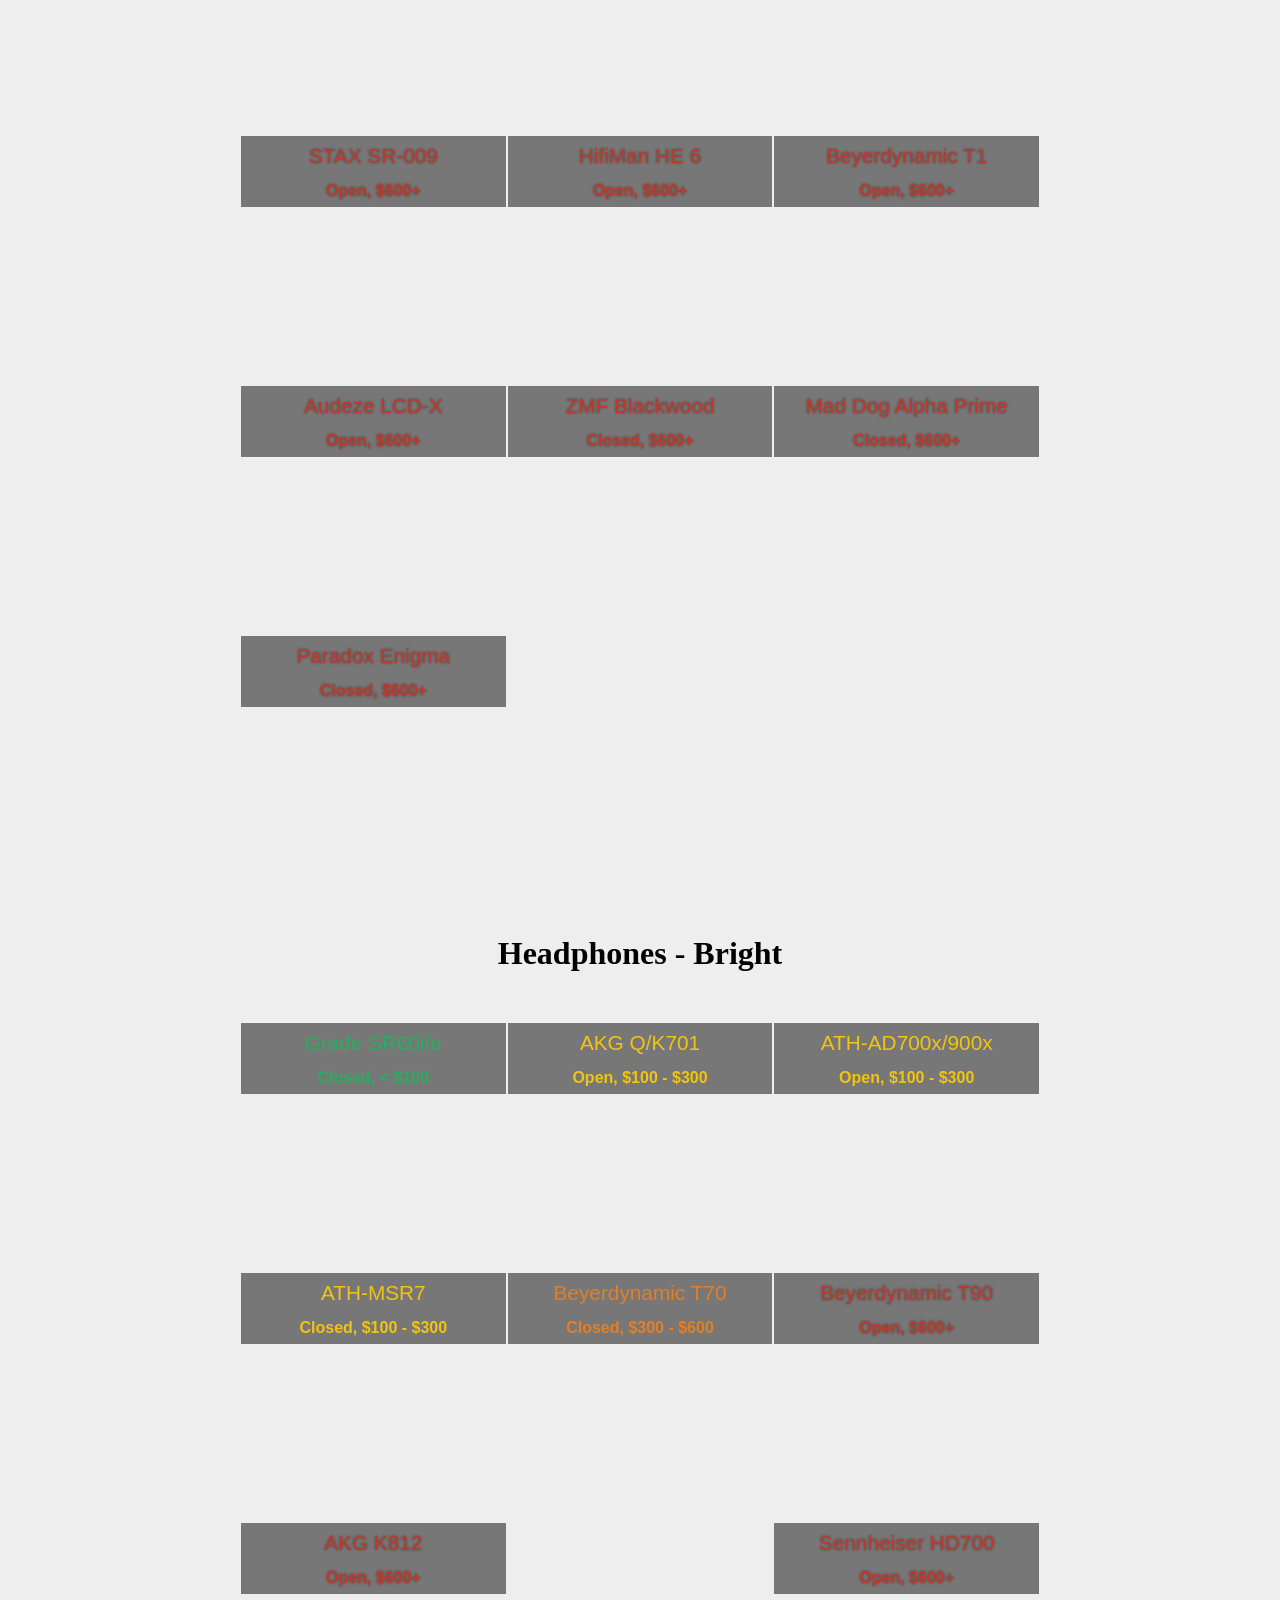
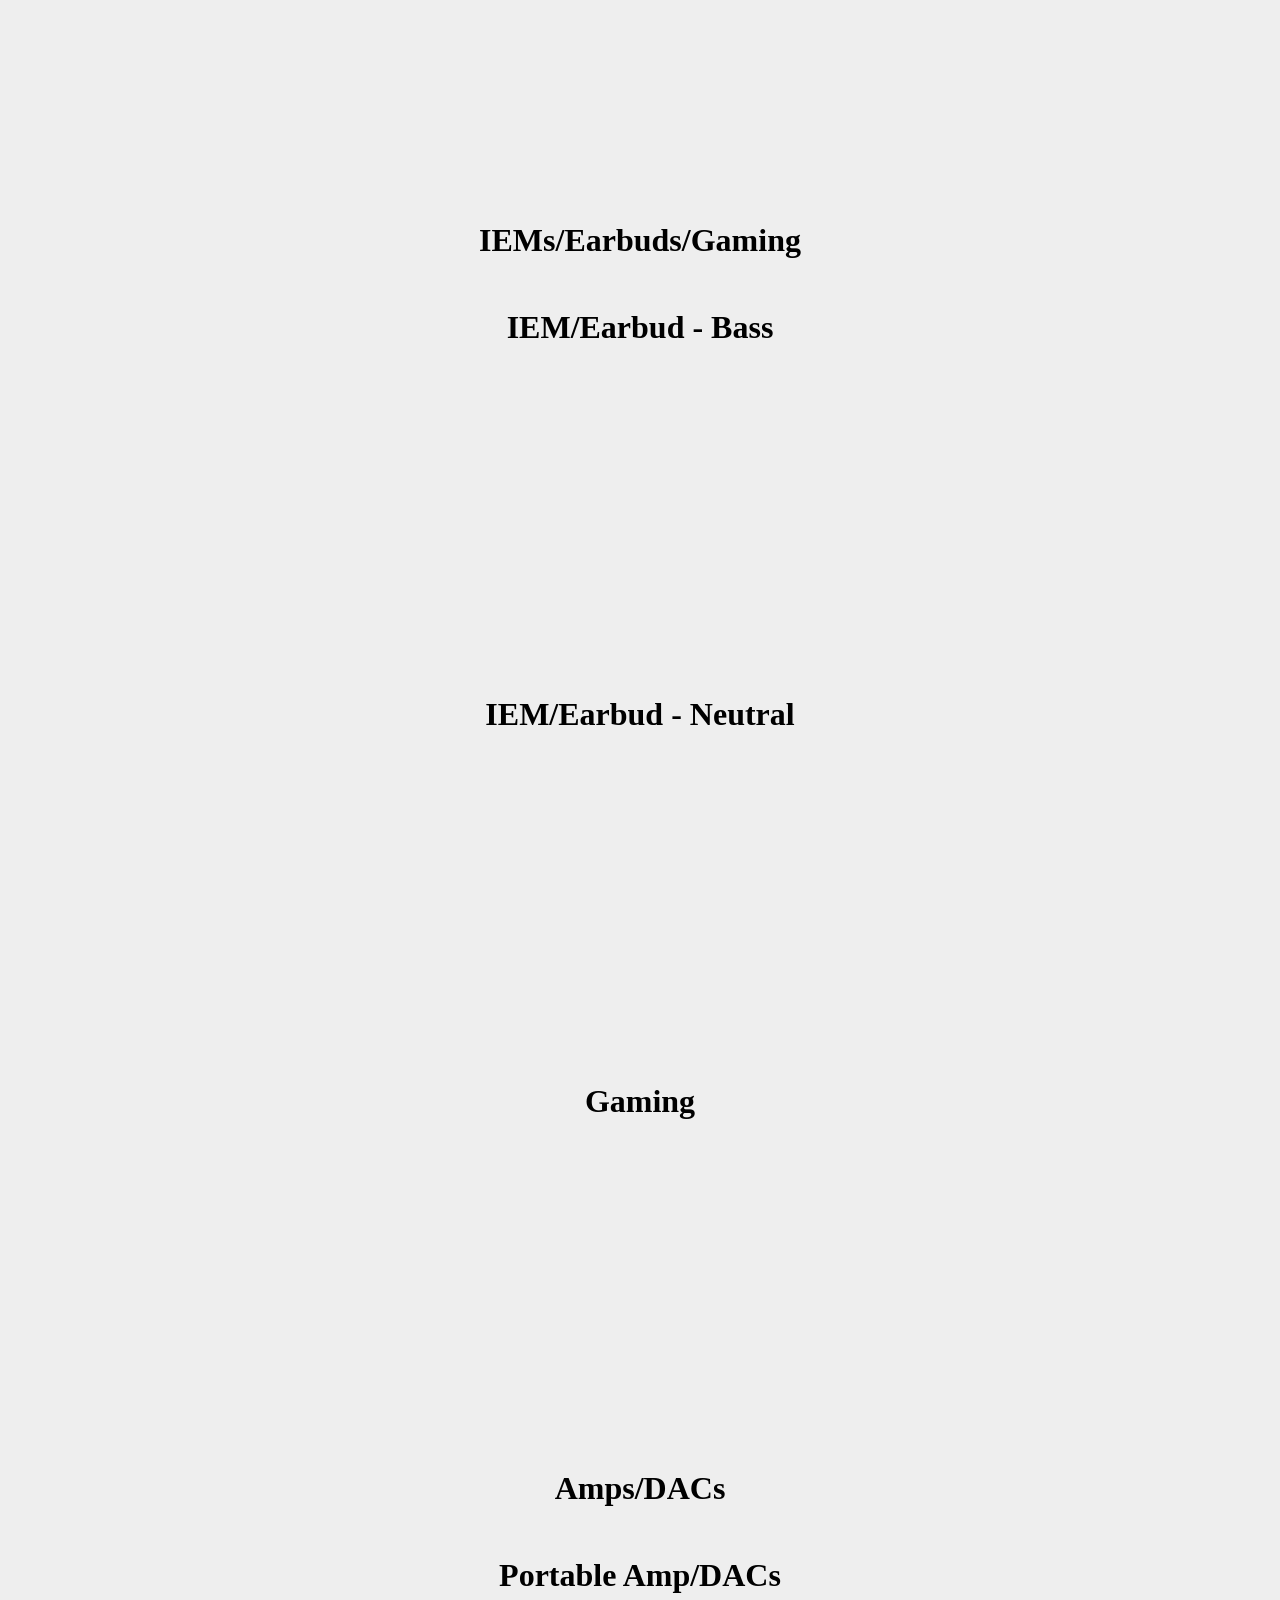
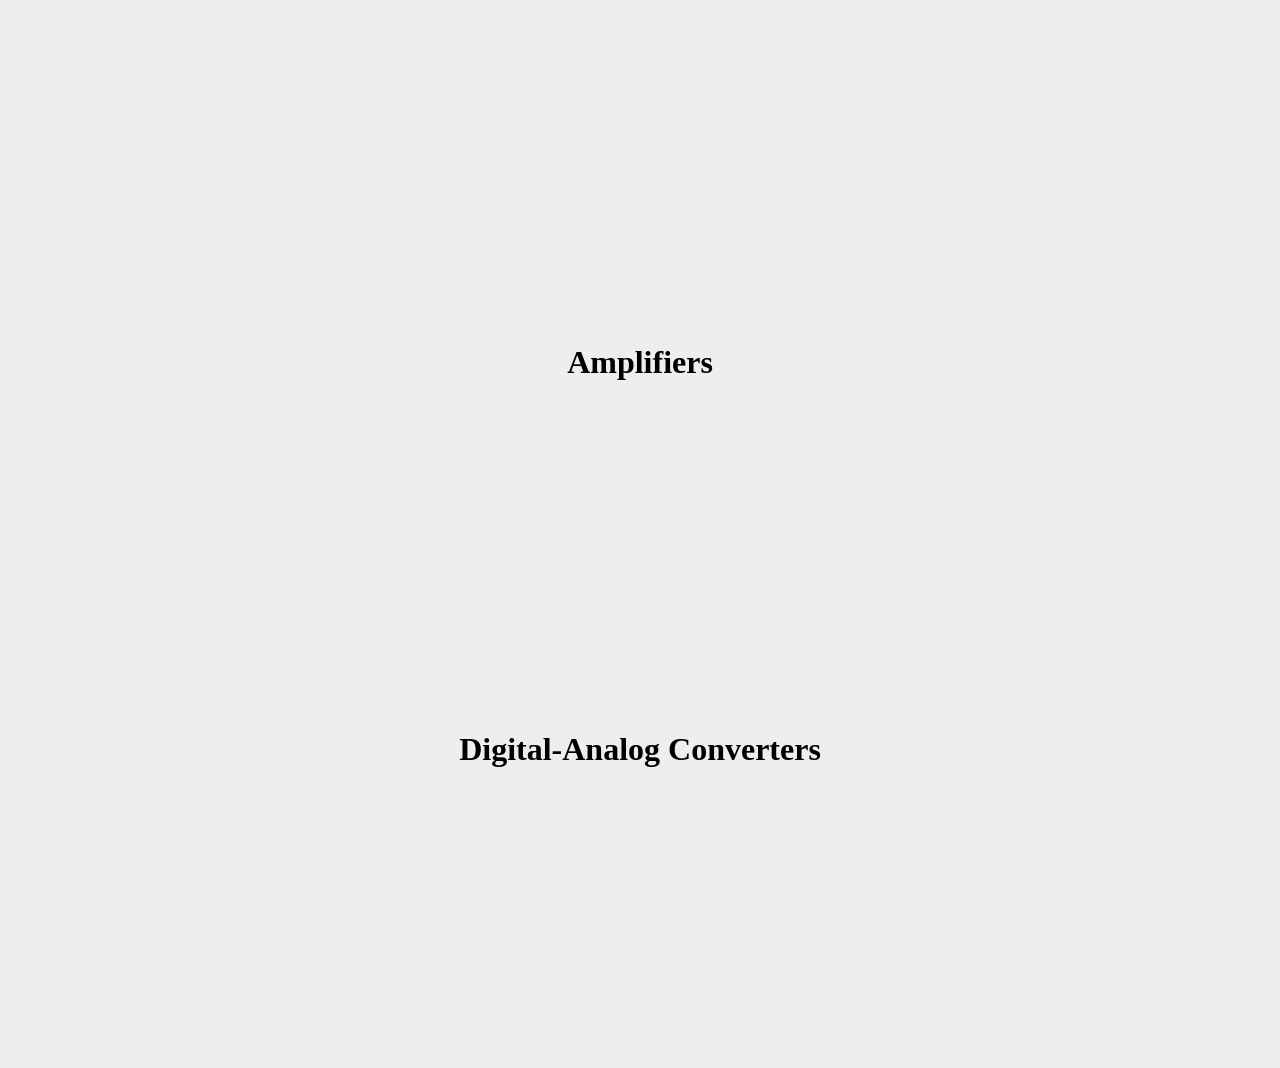
==== commit 0b28dca4: "style update" ====
--- a/wiki/index.html
+++ b/wiki/index.html
@@ -66,14 +66,16 @@
 			<h1>Headphones - Bass Boost</h1>
 			<div class="info">
 				<div class="subinfo lowfi">
-					<img src="http://ecx.images-amazon.com/images/I/41GiPHrKmjL._SX300_.jpg" alt="takstar pro80"></img>
 					<p>Takstar pro80</p>
 					<p>Closed, &lt; $100</p>
-				</div>
-				<div class="subinfo midfi">
-					<img src="http://www.astroavl.com/media/catalog/product/cache/1/image/17f82f742ffe127f42dca9de82fb58b1/v/-/v-moda-crossfade-m-100-shadow-_left-angle_.jpg"></img>
+					<img src="http://ecx.images-amazon.com/images/I/41GiPHrKmjL._SX300_.jpg" alt="takstar pro80"></img>
+					
+				</div>
+				<div class="subinfo midfi">
 					<p>V-MODA Crossfade M-100</p>
 					<p>Portable, $100 - $300</p>
+					<img src="http://www.astroavl.com/media/catalog/product/cache/1/image/17f82f742ffe127f42dca9de82fb58b1/v/-/v-moda-crossfade-m-100-shadow-_left-angle_.jpg"></img>
+					
 				</div>
 				<div class="subinfo midfi">
 					<img src="http://s7.vzw.com/is/image/VerizonWireless/beats-solo-2-on-ear-headphone-red-iset-900-00136-01?$acc-lg$&fmt=jpeg&wid=565&hei=565&bgc=ebeeee&qlt=75"></img>
@@ -137,8 +139,8 @@
 					<p>Closed, $100 - $300</p>
 				</div>
 				<div class="subinfo summitfi">
-					<img src="http://ecx.images-amazon.com/images/I/61TN9S1yPGL._SX425_.jpg"></img>
-					<p></p>
+					<img src="http://cdn.shopify.com/s/files/1/0362/2465/products/0020900900_8067.jpeg?v=1397769563"></img>
+					<p>Fostex TH900</p>
 					<p>Closed, $600+</p>
 				</div>
 
--- a/wiki/stylesheet.css
+++ b/wiki/stylesheet.css
@@ -166,17 +166,32 @@
 	        flex-wrap: wrap;
 }
 .subinfo{
-	padding:10px;
-	box-shadow:0 0 15px rgba(30, 30, 30, .5);
-	margin:20px 5px;
+	width:33.33%;
+	height:250px;
+	/*box-shadow:0 0 15px rgba(30, 30, 30, .5);
+	margin:20px 5px;*/
 	text-align:center;
+	box-sizing:border-box;
+	border:1px solid #eee;
+	position:relative;
+	overflow:hidden;
 }
 .subinfo img{
-	height:200px;
-	box-shadow:0 0 7px rgba(30, 30, 30, .5);
+	position:absolute;
+	left: -100%;
+    right: -100%;
+    top: -100%;
+    bottom: -100%;
+    margin: auto;
+	width:100%;
+	min-height:100%;
+	overflow:hidden;
 }
 .subinfo p{
-	text-shadow:0 0 5px rgba(200,200,200, .3);
+	position:relative;
+	z-index: 10;
+	padding:5px;
+	background-color:rgba(0, 0, 0, .5);
 }
 .subinfo p:nth-child(2){
 	font-size:130%;
@@ -193,16 +208,17 @@
 }
 
 .lowfi{
-	background-color:#27ae60;
+	color:#27ae60;
 }
 .midfi{
-	background-color:#f1c40f;
+	color:#f1c40f;
 }
 .hifi{
-	background-color:#e67e22;
+	color:#e67e22;
 }
 .summitfi{
-	background-color:#c0392b;
+	color:#c0392b;
+	text-shadow:0 0 3px #444;
 }
 #mobnav, #mobnavbutton{
 	display:none;
@@ -218,6 +234,7 @@
 	width:50px;
 	height:50px;
 	color:white;
+	z-index:100;
 	-webkit-transition:background-color .4s;
 	        transition:background-color .4s;
 }
@@ -268,9 +285,6 @@
 	}
 }
 @media print, screen and (max-width:530px){
-	.info{
-		display:block;
-	}
 	.subinfo img{
 		width:90%;
 		height:auto;
@@ -351,4 +365,12 @@
 	.table-contents{
 		padding-top:0;
 	}
+	.info{
+		display:block;
+		background-color:white;
+	}
+	.subinfo{
+		width:100%;
+		height:100vw;
+	}
 }
